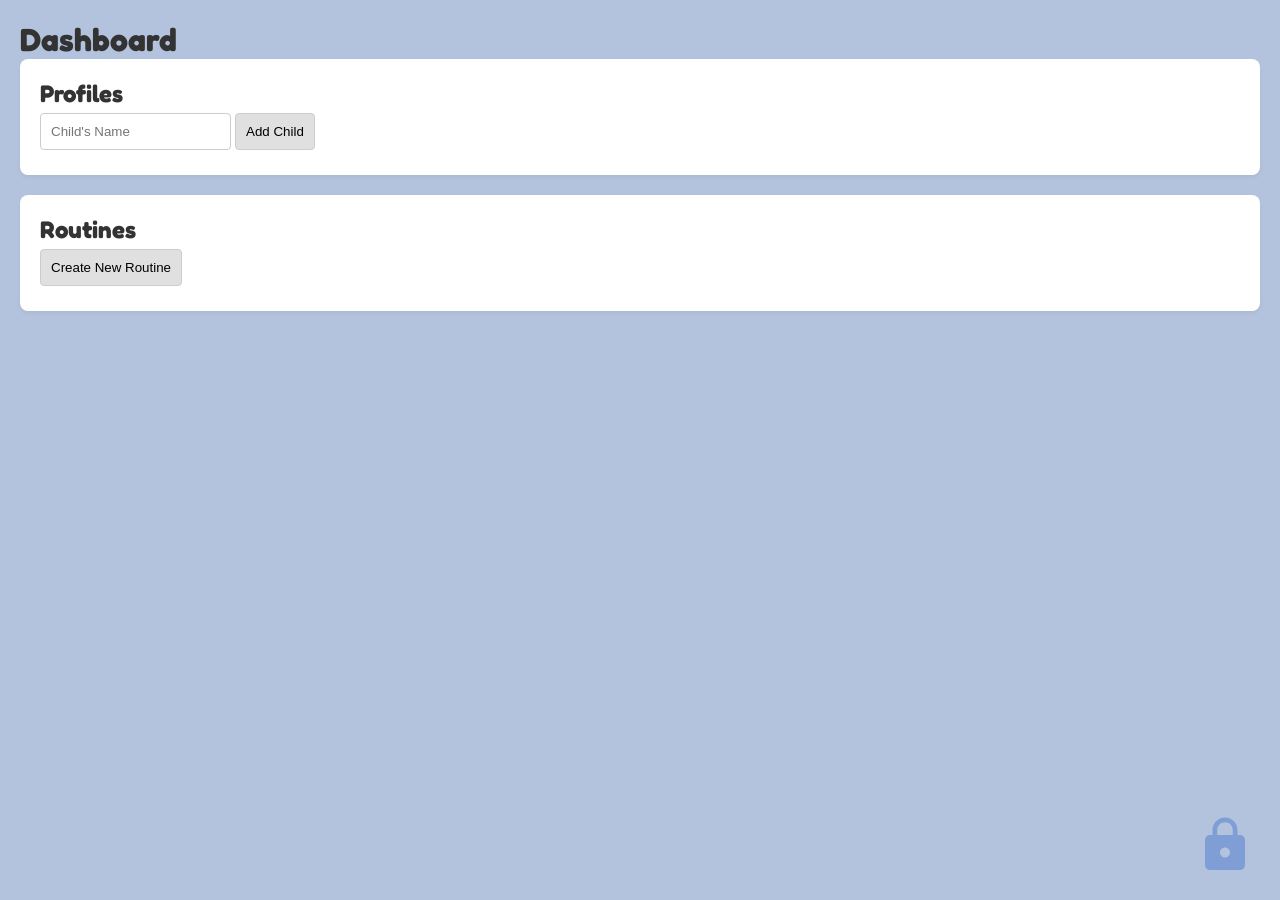
==== index.html @ 942d09c5 "Update button classes in recovery modal" ====
<!DOCTYPE html>
<html lang="en">
<head>
  <meta charset="UTF-8">
  <meta name="viewport" content="width=device-width, initial-scale=1.0, maximum-scale=1.0, user-scalable=no">
  <title>Kids Routine App</title>
  <meta name="theme-color" id="pwa-theme-color" content="#b4c3dd">
  <link rel="stylesheet" href="styles.css">
  <link rel="manifest" href="manifest.json">
</head>
<body>
  <button id="global-nav-toggle" class="nav-toggle"></button>

  <div id="view-kids-hub" class="view active kids-theme">
    <h1>My Routines</h1>
    <div id="kids-routine-grid" class="grid-container"></div>
  </div>

  <div id="view-active-routine" class="view kids-theme">
    <div id="routine-container" class="split-screen-container"></div>
  </div>

  <div id="view-parent-dash" class="view parent-theme hidden">
    <h1>Dashboard</h1>
    <div class="panel">
      <h2>Profiles</h2>
      <div id="profile-list"></div>
      <input type="text" id="new-profile-name" placeholder="Child's Name">
      <button id="btn-add-profile">Add Child</button>
    </div>
    <div class="panel">
      <h2>Routines</h2>
      <div id="parent-routine-list"></div>
      <button id="btn-new-routine">Create New Routine</button>
    </div>
  </div>

  <div id="view-routine-builder" class="view parent-theme hidden">
    <h1>Routine Builder</h1>
    <input type="text" id="builder-routine-name" placeholder="Routine Name">
    <div id="builder-task-list"></div>
    <button id="btn-add-task">Add Task</button>
    <button id="btn-save-routine" class="primary">Save Routine</button>
  </div>

  <div id="modal-recovery" class="modal hidden">
    <div class="modal-content kids-theme">
      <h2>Resume Routine?</h2>
      <p>You were in the middle of a routine.</p>
      <button id="btn-resume-session" class="yes-btn">Resume</button>
      <button id="btn-scrap-session" class="no-btn">Scrap Session</button>
    </div>
  </div>

  <div id="modal-gate" class="modal hidden">
    <div class="modal-content parent-theme">
      <button class="close-modal">X</button>
      <h2>Parent Unlock</h2>
      <p>Tap the prime number to enter.</p>
      <div id="gate-grid" class="grid-3x3"></div>
    </div>
  </div>

  <div id="modal-participant" class="modal hidden">
    <div class="modal-content kids-theme">
      <button class="close-modal">X</button>
      <h2>Who is doing this?</h2>
      <div id="participant-list"></div>
      <button id="btn-start-routine" class="kid-btn">Start</button>
    </div>
  </div>

  <div id="modal-confirm" class="modal hidden">
    <div class="modal-content">
      <h2 id="confirm-title">Are you sure?</h2>
      <button id="btn-confirm-yes" class="yes-btn">Yes</button>
      <button id="btn-confirm-no" class="no-btn">No</button>
    </div>
  </div>

    <div id="modal-image-picker" class="modal hidden">
    <div class="modal-content parent-theme">
      <button class="close-modal">X</button>
      <h2>Select Task Image</h2>
      <div id="image-picker-grid" class="grid-container"></div>
    </div>
    </div>

  <script src="app.js"></script>
</body>
</html>
---- styles.css ----
@import url('https://fonts.googleapis.com/css2?family=Cherry+Bomb+One&family=Fredoka:wght@500;700&display=swap');

:root {
  --bg-parent: #b4c3dd;
  --text-parent: #333;
  --bg-kids: #b4c3dd;
  --text-kids: #142d58;
  --card-kids: #7e9ed5;
  --kid-btn: #2196f3;
  --kid-btn-hover: #126db8;
  --kid-btn-radius: 35px;
  --font-kids: 'Cherry Bomb One';
  --font-parent: 'Fredoka';
}

* { box-sizing: border-box; margin: 0; padding: 0; user-select: none; }
body, html { width: 100%; height: 100%; overflow: hidden; }

.view { width: 100%; height: 100%; position: absolute; top: 0; left: 0; overflow-y: auto; padding: 20px; transition: opacity 0.3s; }
.hidden { display: none !important; opacity: 0; pointer-events: none; }
.active { display: block; opacity: 1; }

/* Global Navigation Anchor Container */
.nav-toggle { 
  position: fixed; 
  z-index: 1000; 
  cursor: pointer; 
  border: none; 
  background: none;
}

/* Kids Hub Mode: Solid Gear Shape in Bottom Right with #7e9ed5 Fill & No Borders */
.nav-toggle.kids-mode {
  top: auto;
  left: auto;
  bottom: 25px;
  right: 25px;
  width: 60px;
  height: 60px;
  background-image: url('data:image/svg+xml;utf8,<svg xmlns="http://www.w3.org/2000/svg" viewBox="0 0 24 24" fill="%237e9ed5"><path d="M19.43 12.98c.04-.32.07-.64.07-.98s-.03-.66-.07-.98l2.11-1.65c.19-.15.24-.42.12-.64l-2-3.46c-.12-.22-.39-.3-.61-.22l-2.49 1c-.52-.4-1.08-.73-1.69-.98l-.38-2.65C14.46 2.18 14.25 2 14 2h-4c-.25 0-.46.18-.49.42l-.38 2.65c-.61.25-1.17.59-1.69.98l-2.49-1c-.23-.09-.49 0-.61.22l-2 3.46c-.13.22-.07.49.12.64l2.11 1.65c-.04.32-.07.65-.07.98s.03.66.07.98l-2.11 1.65c-.19.15-.24.42-.12.64l2 3.46c.12.22.39.3.61.22l2.49-1c.52.4 1.08.73 1.69.98l.38 2.65c.03.24.24.42.49.42h4c.25 0 .46-.18.49-.42l.38-2.65c.61-.25 1.17-.59 1.69-.98l2.49 1c.23.09.49 0 .61-.22l2-3.46c.12-.22.07-.49-.12-.64l-2.11-1.65zM12 15.5c-1.93 0-3.5-1.57-3.5-3.5s1.57-3.5 3.5-3.5 3.5 1.57 3.5 3.5-1.57 3.5-3.5 3.5z"/></svg>');
  background-size: contain;
  background-position: center;
  background-repeat: no-repeat;
  box-shadow: none;
}
.nav-toggle.kids-mode::after { content: ""; }

/* Parent Dashboard Mode: Classic Top Right Circle Button Layout */
.nav-toggle.parent-mode {
  left: auto;
  bottom: 25px;
  right: 25px;
  width: 60px;
  height: 60px;
  background-image: url('data:image/svg+xml;utf8,<svg xmlns="http://www.w3.org/2000/svg" viewBox="0 0 24 24" fill="%237e9ed5"><path d="M18 8h-1V6c0-2.76-2.24-5-5-5S7 3.24 7 6v2H6c-1.1 0-2 .9-2 2v10c0 1.1.9 2 2 2h12c1.1 0 2-.9 2-2V10c0-1.1-.9-2-2-2zm-6 9c-1.1 0-2-.9-2-2s.9-2 2-2 2 .9 2 2-.9 2-2 2zm3.1-9H8.9V6c0-1.71 1.39-3.1 3.1-3.1 1.71 0 3.1 1.39 3.1 3.1v2z"/></svg>');  background-size: contain;
  background-position: center;
  background-repeat: no-repeat;
  box-shadow: none;
}
.nav-toggle.parent-mode::after { content: ""; }

/* Parent Theme */
.parent-theme { background: var(--bg-parent); color: var(--text-parent); font-family: var(--font-parent); }
.panel { background: #fff; padding: 20px; border-radius: 8px; margin-bottom: 20px; box-shadow: 0 2px 4px rgba(0,0,0,0.05); }
.parent-theme input, .parent-theme button { padding: 10px; margin: 5px 0; border: 1px solid #ccc; border-radius: 4px; }
.parent-theme button { background: #e0e0e0; cursor: pointer; }
.parent-theme button.primary { background: #2196f3; color: white; border: none; }

/* Kids Theme Styling Framework */
.kids-theme { background: var(--bg-kids); color: var(--text-kids); font-family: var(--font-kids); text-align: center; }

#view-kids-hub h1 {
  font-family: var(--font-kids);
  font-size: 46px;
  color: var(--text-kids);
  margin-top: 40px;
  margin-bottom: 25px;
  font-weight: 700;
}

.grid-container { display: grid; grid-template-columns: repeat(auto-fit, minmax(240px, 1fr)); gap: 24px; padding: 20px; }

/* Routine Cards Structural Layout */
.routine-card {
  background: var(--card-kids);
  color: var(--text-kids);
  font-family: var(--font-kids);
  font-weight: 700;
  border-radius: 28px;
  padding: 8px 8px;
  font-size: 28px;
  cursor: pointer;
  box-shadow: 0 10px 24px rgba(20, 45, 88, 0.14);
  transition: transform 0.15s, box-shadow 0.15s;
  border: none;
  display: flex;
  align-items: center;
  justify-content: center;
  min-height: 70px;
}
.routine-card:active {
  transform: scale(0.96);
  box-shadow: 0 4px 10px rgba(20, 45, 88, 0.1);
}

.kid-btn { background: var(--kid-btn); color: white; border: none; padding: 15px 30px; font-size: 20px; font-family: var(--font-kids); border-radius: var(--kid-btn-radius); cursor: pointer; margin: 10px; box-shadow: 0 6px 0 #0a4b80; transition: all 0.1s; }
.kid-btn:active { transform: translateY(6px); box-shadow: none; }
.kid-btn.tilted { transform: rotate(-3deg); }
.kid-btn.tilted:active { transform: rotate(-3deg) translateY(6px); box-shadow: none; }

.yes-btn { background: #4caf50; color: white; border: none; padding: 15px 30px; font-size: 20px; font-family: var(--font-kids); border-radius: var(--kid-btn-radius); cursor: pointer; margin: 10px; box-shadow: 0 6px 0 #236926; transition: all 0.1s; }
.yes-btn:active { transform: translateY(6px); box-shadow: none; }
.no-btn { background: #ff5722; color: white; border: none; padding: 15px 30px; font-size: 20px; font-family: var(--font-kids); border-radius: var(--kid-btn-radius); cursor: pointer; margin: 10px; box-shadow: 0 6px 0 #a32903; transition: all 0.1s; transform: rotate(-3deg); }
.no-btn:active { transform: rotate(-3deg) translateY(6px); box-shadow: none; }


#participant-list .kid-btn { opacity: 0.5; }
#btn-start-routine { background: #4caf50; box-shadow: 0 6px 0 #388e3c; }
.btn-finish { background: #4caf50; box-shadow: 0 6px 0 #236926; }
.btn-finish:active { transform: translateY(6px); box-shadow: none; }
.btn-pause { background: var(--kid-btn); box-shadow: 0 6px 0 #142d58; }
.btn-pause:active { transform: translateY(6px); box-shadow: none; }
.btn-skip { background: #ff9800; box-shadow: 0 6px 0 #e65100; }
.btn-skip:active { transform: rotate(-3deg) translateY(6px); box-shadow: none; }
.btn-exit { background: #ff5722; box-shadow: 0 6px 0 #a32903; }
.btn-exit:active { transform: translateY(6px); box-shadow: none; }
.kid-btn:disabled { background: #b0b0b0 !important; color: #666666 !important; cursor: not-allowed; box-shadow: 0 6px 0 #303030 !important; transform: none !important; opacity: 0.6; }

/* Modals */
.modal { position: fixed; left: 5%; width: 90%; height: 100%; background: transparent; z-index: 2000; display: flex; justify-content: center; align-items: center; }
.modal-content { background: #fff; padding: 40px; border-radius: 20px; position: relative; min-width: 300px; text-align: center; }
.modal-content .close-modal { position: absolute; top: -20px; right: -20px; background: #ff5722; color: white; border: none; font-family: var(--font-kids); cursor: pointer; border-radius: 70% 30% 42% 58% / 45% 55% 55% 45%; width: 50px; height: 50px; font-size: 22px; display: flex; align-items: center; justify-content: center; }
.grid-3x3 { display: grid; grid-template-columns: repeat(3, 1fr); gap: 10px; margin-top: 20px; }
.grid-3x3 button { padding: 20px; font-family: var(--font-parent); font-size: 24px; border-radius: 10px; background: #eee; border: none; cursor: pointer; }

/* Image Picker Styles */
.image-option { width: 100px; height: 100px; object-fit: cover; border-radius: 10px; cursor: pointer; border: 4px solid transparent; transition: transform 0.1s; }
.image-option:hover, .image-option:active { border-color: #2196f3; transform: scale(1.05); }
#modal-image-picker .modal-content { max-width: 500px; width: 90%; max-height: 85vh; display: flex; flex-direction: column; }
#image-picker-grid { display: grid; grid-template-columns: repeat(auto-fill, minmax(90px, 1fr)); gap: 12px; overflow-y: auto; max-height: 60vh; padding: 10px; margin-top: 15px; border: 1px solid #ddd; border-radius: 10px; background: #fff; }
.image-option { width: 100%; aspect-ratio: 1 / 1; object-fit: cover; border-radius: 12px; cursor: pointer; border: 3px solid transparent; transition: transform 0.1s, border-color 0.1s; }
.image-option:hover, .image-option:active { transform: scale(1.05); border-color: var(--kid-btn, #ff9800); }
.task-img-label { font-size: 12px; color: #666; display: block; margin-top: 5px; word-break: break-all; }
.btn-choose-img { background: #ff9800; color: white; border: none; padding: 5px 10px; border-radius: 5px; cursor: pointer; }

/* Split Screen Execution */
.kid-name-display {
  font-family: var(--font-kids);
  font-size: 2.6vh;
  color: var(--text-kids);
  text-align: center;
  margin-top: auto;      /* Flexbox magic: pushes name & buttons perfectly to the bottom */
  margin-bottom: 0.8vh;  /* Gives a soft, deliberate gap right above the buttons */
  width: 100%;
}

.view:has(.split-screen-container) { padding: 0; overflow: hidden; }

.split-screen-container { 
  display: flex; 
  width: 100%; 
  height: 100vh;
  height: 100dvh;
  overflow: hidden; 
}

.partition { 
  flex: 1; 
  display: flex; 
  flex-direction: column; 
  align-items: center; 
  justify-content: space-between; 
  padding: 2vh 4vw; 
  position: relative; 
  overflow: hidden; 
  background-color: #0d3b66;
}

/* Elastic Top Block Container */
.partition-top {
  width: 100%;
  display: flex;
  flex-direction: column;
  align-items: center;
  z-index: 2;
}

.partition .header-bar { 
  font-size: 3.5vh; 
  font-family: var(--font-kids); 
  background: #ffffff; 
  color: #142d58; 
  padding: 1.2vh 30px; 
  border-radius: 50px; 
  width: 100%; 
  max-width: 700px;
  text-align: center; 
  box-shadow: 0 6px 15px rgba(0,0,0,0.15); 
}

.timer-bar { 
  height: 1.6vh; 
  background: rgba(255, 255, 255, 0.2);
  border-radius: 20px; 
  overflow: hidden; 
  width: 100%; 
  max-width: 700px; 
  margin-top: 3vh; 
  z-index: 2; 
}

.timer-fill { 
  height: 100%; 
  background: #4caf50;
  width: 100%; 
  transition: width 1s linear; 
}

/* Shared Combined Body Layout Container */
.partition-body-combined {
  flex: 1;
  min-height: 0;
  width: 100%;
  position: relative;
  display: flex;
  flex-direction: column;
}

/* Image container overlays the entire available workspace */
.partition-middle {
  position: absolute;
  top: 0;
  left: 0;
  width: 100%;
  height: 100%;
  display: flex;
  justify-content: center;
  align-items: center;
  padding: 1vh 0;
  z-index: 1;
}

.task-display-image {
  max-width: 100%;
  max-height: 100%;
  object-fit: contain;
}

/* Base button frame layout overlaying the bottom zone */
.partition-controls { 
  position: absolute;
  bottom: 0;
  left: 0;
  width: 100%;
  height: auto;
  display: flex; 
  align-items: center; 
  z-index: 2; 
  pointer-events: none; /* Let clicks transparently pass through to image background */
}

.partition-controls .kid-btn { 
  pointer-events: auto; /* Re-enable clicks explicitly for the button components */
}

.kid-name-display { 
  font-family: var(--font-kids); 
  font-size: 2.4vh; 
  color: rgba(255, 255, 255, 0.7); 
  text-align: center; 
  width: 100%; 
  padding-bottom: 1vh; 
  z-index: 2;
}

/* Overtime Animation */
@keyframes overtime-loop {
  0%, 10%, 20%, 30%, 40%, 50%, 60%, 70%, 80%, 90% { transform: scale(1) translateY(0) rotate(0deg); }
  5%, 15%, 25%, 35%, 45%, 55%, 65%, 75%, 85% { transform: scale(1.1) translateY(0) rotate(0deg); }
  95% { transform: scale(1.2) translateY(-60px) rotate(180deg); }
  100% { transform: scale(1) translateY(0) rotate(360deg); }
}
.btn-finish.overtime { animation: overtime-loop 10s infinite linear; }

/* ==========================================================================
   Responsive Orientations & Multi-Device Sizing Tweaks
   ========================================================================== */
@media (orientation: landscape) { 
  .split-screen-container { 
    flex-direction: row;
  } 
  
  .nav-toggle.kids-mode { 
    top: 25px;
    bottom: auto;
  } 

  /* Lower the task name bar slightly */
  .partition-top {
    margin-top: 3vh;
  }

  /* Noticeably larger, punchier task name text size */
  .partition .header-bar { 
    font-size: 5.5vh;
    padding: 1.2vh 40px;
    max-width: 80%;
  }

  .timer-bar {
    max-width: 80%;
  }

  /* Keep the image scaled perfectly so it never overlaps the larger headers or chunkier buttons */
  .partition-middle {
    height: 72%;
    top: 3%;
    padding-bottom: 12vh;
  }

  /* Fallback centering alignment structure for multiplayer landscape splits */
  .partition-controls {
    justify-content: center;
    gap: 1.5vh 3vw;
    padding-bottom: 2.5vh;
  }

  /* Single-player landscape execution: corners split, pairs pulled right to the outer margins */
  .partition:only-child .partition-controls {
    display: flex;
    justify-content: flex-start;
    position: absolute;
    bottom: 4vh; /* Moved away from the physical bottom edge */
    left: 0;
    width: 100%;
    height: auto;
    padding-left: 0.5vw; /* Positioned closer to the left edge */
    padding-right: 0.5vw; /* Positioned closer to the right edge */
    padding-bottom: 0;
    gap: 0 2.5vw; /* Tight pair margins */
  }

  /* Explicitly make the task name text box look huge for single-child workflows */
  .partition:only-child .header-bar {
    font-size: 7.2vh;
  }

  /* Make image canvas container safely smaller to make space for dominant text and buttons */
  .partition:only-child .partition-middle {
    height: 75%;
    top: 5%;
    padding-bottom: 5vh;
  }
  
  /* Layout Ordering and Separation for Single Player Landscape */
  .partition:only-child .btn-finish { 
    order: 1;
  }
  .partition:only-child .btn-pause { 
    order: 2;
    margin-right: auto;
  }
  .partition:only-child .kid-name-display {
    order: 3;
    font-size: 4.8vh; /* Noticeably scaled-up child name layout */
    color: #ffffff;
    text-align: center;
    margin-right: auto;
    width: 100%;
    align-self: center;
    padding-bottom: 0;
    z-index: 2;
  }
  .partition:only-child .btn-skip { 
    order: 4;
    margin-left: auto;
  }
  .partition:only-child .btn-exit { 
    order: 5;
  }

  /* Chunkier, highly touch-accessible buttons with maximized text scale */
  .partition:only-child .partition-controls .kid-btn {
    padding: 2.2vh 3.8vw; /* Significantly larger chunkier tap surface */
    font-size: 3.2vh; /* Extra large visible button font label */
    min-width: 16vw;       
    margin: 0; /* Clear margins to let code-driven alignments handle edges */
  }
}
@media (orientation: portrait) { 
  .split-screen-container { 
    flex-direction: column;
  } 
  
  .nav-toggle.kids-mode { 
    top: auto; 
    bottom: 25px;
  } 
  
  .partition { 
    padding: 1.5vh 4vw; 
  } 

  /* Move task name bar slightly lower and increase size */
  .partition-top {
    margin-top: 4vh;
    width: 100%;
  }

  .partition .header-bar { 
    font-size: 3.6vh; /* Slightly larger text size */
    padding: 1vh 25px; 
    max-width: 90%;
  } 

  /* Increase gap between task name bar and timer */
  .timer-bar { 
    height: 1.4vh; 
    margin-top: 2.5vh; 
    max-width: 90%; 
  } 
  
  /* Lift image up: turn container relative so it flawlessly vertical-centers 
     itself inside the clear window between top headers and bottom buttons */
  .partition-middle {
    position: relative;
    flex: 1;
    height: auto;
    width: 100%;
    top: auto;
    left: auto;
    padding: 2vh 0 0 0;
  }

  /* Redefine controls into a structural 2x2 grid framework for portrait mode */
  .partition-controls { 
    position: relative;
    display: grid;
    grid-template-columns: repeat(2, 1fr);
    gap: 2.5vh 4vw; /* Slightly increased vertical gap between the button rows */
    width: 100%;
    max-width: 90%;
    margin: 1vh auto 0.5vh auto; /* Moved up slightly to give name more breathing room */
    padding-bottom: 0.5vh;
    pointer-events: auto; 
  } 

  .partition-controls .kid-btn { 
    padding: 1.2vh 2vw;
    font-size: 1.8vh; 
    margin: 0;
    width: 100%;
    text-align: center;
  } 

  /* Layout Grid Ordering for Portrait Elements */
  .partition-controls .btn-finish { order: 1; }
  .partition-controls .btn-pause { order: 2; }
  .partition-controls .btn-skip { order: 3; }
  .partition-controls .btn-exit { order: 4; }

  /* Kid's name placement completely below the 2x2 layout grid */
  .partition-controls .kid-name-display { 
    order: 5;
    grid-column: span 2; 
    text-align: center;
    font-size: 2.6vh; /* Slightly larger text size */
    color: #ffffff;
    padding-top: 2vh;     /* Pushes it slightly lower away from buttons */
    padding-bottom: 1.5vh; 
    width: 100%;
  }
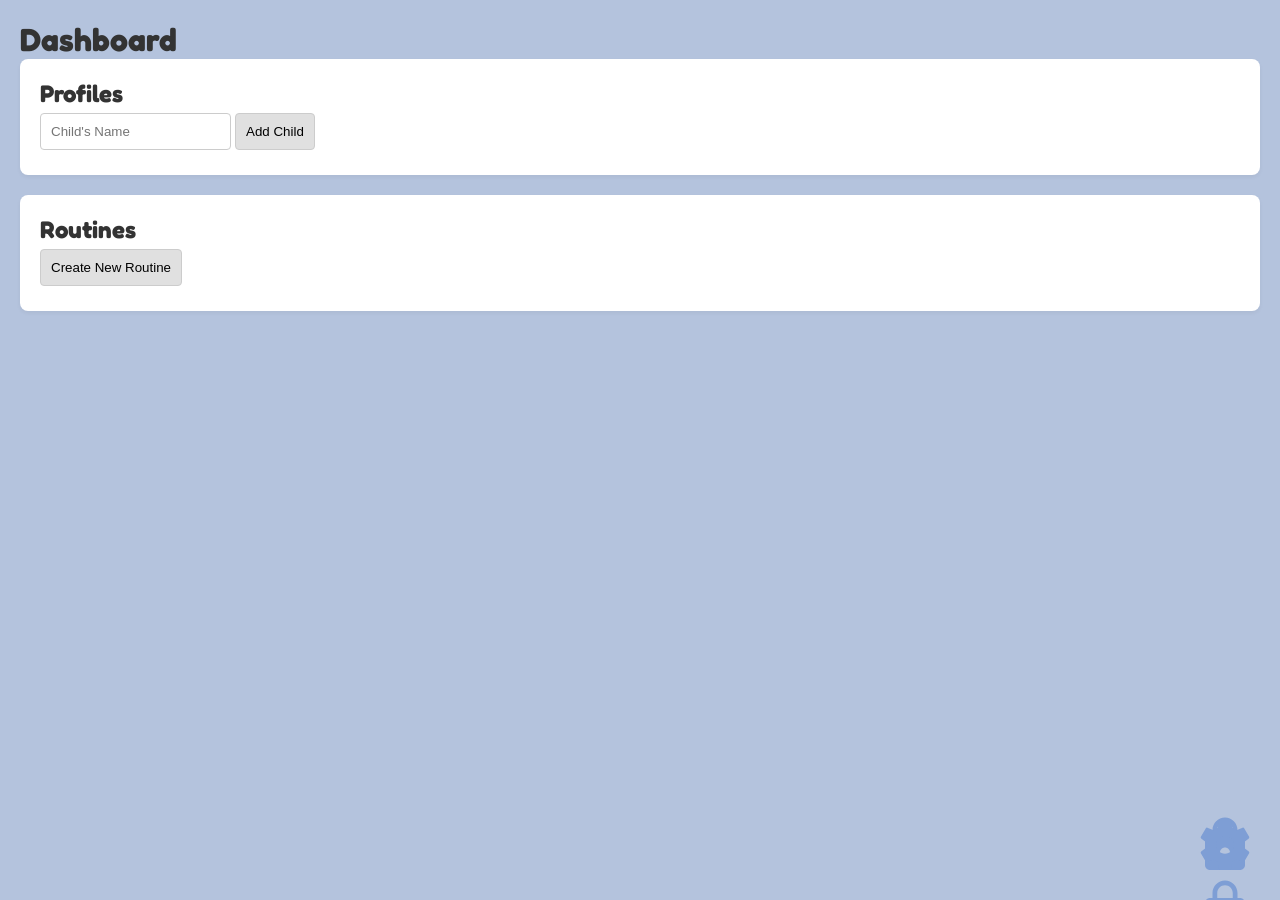
==== commit a8e33683: "Update global navigation button with SVG icons" ====
--- a/index.html
+++ b/index.html
@@ -9,7 +9,12 @@
   <link rel="manifest" href="manifest.json">
 </head>
 <body>
-  <button id="global-nav-toggle" class="nav-toggle"></button>
+  <button id="global-nav-toggle" class="nav-toggle">
+    <svg class="icon" viewBox="0 0 24 24" fill="#7e9ed5">
+     <path d="M19.43 12.98c.04-.32.07-.64.07-.98s-.03-.66-.07-.98l2.11-1.65c.19-.15.24-.42.12-.64l-2-3.46c-.12-.22-.39-.3-.61-.22l-2.49 1c-.52-.4-1.08-.73-1.69-.98l-.38-2.65C14.46 2.18 14.25 2 14 2h-4c-.25 0-.46.18-.49.42l-.38 2.65c-.61.25-1.17.59-1.69.98l-2.49-1c-.23-.09-.49 0-.61.22l-2 3.46c-.13.22-.07.49.12.64l2.11 1.65c-.04.32-.07.65-.07.98s.03.66.07.98l-2.11 1.65c-.19.15-.24.42-.12.64l2 3.46c.12.22.39.3.61.22l2.49-1c.52.4 1.08.73 1.69.98l.38 2.65c.03.24.24.42.49.42h4c.25 0 .46-.18.49-.42l.38-2.65c.61-.25 1.17-.59 1.69-.98l2.49 1c.23.09.49 0 .61-.22l2-3.46c.12-.22.07-.49-.12-.64l-2.11-1.65zM12 15.5c-1.93 0-3.5-1.57-3.5-3.5s1.57-3.5 3.5-3.5 3.5 1.57 3.5 3.5-1.57 3.5-3.5 3.5z"/></svg>
+    <svg class="icon" viewBox="0 0 24 24" fill="#7e9ed5">
+     <path d="M18 8h-1V6c0-2.76-2.24-5-5-5S7 3.24 7 6v2H6c-1.1 0-2 .9-2 2v10c0 1.1.9 2 2 2h12c1.1 0 2-.9 2-2V10c0-1.1-.9-2-2-2zm-6 9c-1.1 0-2-.9-2-2s.9-2 2-2 2 .9 2 2-.9 2-2 2zm3.1-9H8.9V6c0-1.71 1.39-3.1 3.1-3.1 1.71 0 3.1 1.39 3.1 3.1v2z"/></svg>
+  </button>
 
   <div id="view-kids-hub" class="view active kids-theme">
     <h1>My Routines</h1>
@@ -47,8 +52,8 @@
     <div class="modal-content kids-theme">
       <h2>Resume Routine?</h2>
       <p>You were in the middle of a routine.</p>
-      <button id="btn-resume-session" class="yes-btn">Resume</button>
-      <button id="btn-scrap-session" class="no-btn">Scrap Session</button>
+      <button id="btn-resume-session" class="no-btn">Resume</button>
+      <button id="btn-scrap-session" class="yes-btn">Scrap Session</button>
     </div>
   </div>
 
--- a/styles.css
+++ b/styles.css
@@ -20,7 +20,6 @@
 .hidden { display: none !important; opacity: 0; pointer-events: none; }
 .active { display: block; opacity: 1; }
 
-/* Global Navigation Anchor Container */
 .nav-toggle { 
   position: fixed; 
   z-index: 1000; 
@@ -29,7 +28,6 @@
   background: none;
 }
 
-/* Kids Hub Mode: Solid Gear Shape in Bottom Right with #7e9ed5 Fill & No Borders */
 .nav-toggle.kids-mode {
   top: auto;
   left: auto;
@@ -45,7 +43,6 @@
 }
 .nav-toggle.kids-mode::after { content: ""; }
 
-/* Parent Dashboard Mode: Classic Top Right Circle Button Layout */
 .nav-toggle.parent-mode {
   left: auto;
   bottom: 25px;
@@ -59,14 +56,12 @@
 }
 .nav-toggle.parent-mode::after { content: ""; }
 
-/* Parent Theme */
 .parent-theme { background: var(--bg-parent); color: var(--text-parent); font-family: var(--font-parent); }
 .panel { background: #fff; padding: 20px; border-radius: 8px; margin-bottom: 20px; box-shadow: 0 2px 4px rgba(0,0,0,0.05); }
 .parent-theme input, .parent-theme button { padding: 10px; margin: 5px 0; border: 1px solid #ccc; border-radius: 4px; }
 .parent-theme button { background: #e0e0e0; cursor: pointer; }
 .parent-theme button.primary { background: #2196f3; color: white; border: none; }
 
-/* Kids Theme Styling Framework */
 .kids-theme { background: var(--bg-kids); color: var(--text-kids); font-family: var(--font-kids); text-align: center; }
 
 #view-kids-hub h1 {
@@ -80,7 +75,6 @@
 
 .grid-container { display: grid; grid-template-columns: repeat(auto-fit, minmax(240px, 1fr)); gap: 24px; padding: 20px; }
 
-/* Routine Cards Structural Layout */
 .routine-card {
   background: var(--card-kids);
   color: var(--text-kids);
@@ -108,10 +102,10 @@
 .kid-btn.tilted { transform: rotate(-3deg); }
 .kid-btn.tilted:active { transform: rotate(-3deg) translateY(6px); box-shadow: none; }
 
-.yes-btn { background: #4caf50; color: white; border: none; padding: 15px 30px; font-size: 20px; font-family: var(--font-kids); border-radius: var(--kid-btn-radius); cursor: pointer; margin: 10px; box-shadow: 0 6px 0 #236926; transition: all 0.1s; }
-.yes-btn:active { transform: translateY(6px); box-shadow: none; }
-.no-btn { background: #ff5722; color: white; border: none; padding: 15px 30px; font-size: 20px; font-family: var(--font-kids); border-radius: var(--kid-btn-radius); cursor: pointer; margin: 10px; box-shadow: 0 6px 0 #a32903; transition: all 0.1s; transform: rotate(-3deg); }
-.no-btn:active { transform: rotate(-3deg) translateY(6px); box-shadow: none; }
+.no-btn { background: #4caf50; color: white; border: none; padding: 15px 30px; font-size: 15px; font-family: var(--font-kids); border-radius: var(--kid-btn-radius); cursor: pointer; margin: 8px; box-shadow: 0 6px 0 #236926; transition: all 0.1s; }
+.no-btn:active { transform: translateY(6px); box-shadow: none; }
+.yes-btn { background: #dd3938; color: white; border: none; padding: 15px 30px; font-size: 15px; font-family: var(--font-kids); border-radius: var(--kid-btn-radius); cursor: pointer; margin: 8px; box-shadow: 0 6px 0 #8a2424; transition: all 0.1s; transform: rotate(-3deg); }
+.yes-btn:active { transform: rotate(-3deg) translateY(6px); box-shadow: none; }
 
 
 #participant-list .kid-btn { opacity: 0.5; }
@@ -122,18 +116,16 @@
 .btn-pause:active { transform: translateY(6px); box-shadow: none; }
 .btn-skip { background: #ff9800; box-shadow: 0 6px 0 #e65100; }
 .btn-skip:active { transform: rotate(-3deg) translateY(6px); box-shadow: none; }
-.btn-exit { background: #ff5722; box-shadow: 0 6px 0 #a32903; }
+.btn-exit { background: #dd3938; box-shadow: 0 6px 0 #8a2424; }
 .btn-exit:active { transform: translateY(6px); box-shadow: none; }
 .kid-btn:disabled { background: #b0b0b0 !important; color: #666666 !important; cursor: not-allowed; box-shadow: 0 6px 0 #303030 !important; transform: none !important; opacity: 0.6; }
 
-/* Modals */
 .modal { position: fixed; left: 5%; width: 90%; height: 100%; background: transparent; z-index: 2000; display: flex; justify-content: center; align-items: center; }
-.modal-content { background: #fff; padding: 40px; border-radius: 20px; position: relative; min-width: 300px; text-align: center; }
-.modal-content .close-modal { position: absolute; top: -20px; right: -20px; background: #ff5722; color: white; border: none; font-family: var(--font-kids); cursor: pointer; border-radius: 70% 30% 42% 58% / 45% 55% 55% 45%; width: 50px; height: 50px; font-size: 22px; display: flex; align-items: center; justify-content: center; }
+.modal-content { background: #fff; padding: 20px 15px; border-radius: 20px; position: relative; min-width: 300px; text-align: center; }
+.modal-content .close-modal { position: absolute; top: -15px; right: -15px; background: #dd3938; color: white; border: none; font-family: var(--font-kids); cursor: pointer; border-radius: 70% 30% 42% 58% / 45% 55% 55% 45%; width: 50px; height: 50px; font-size: 22px; display: flex; align-items: center; justify-content: center; }
 .grid-3x3 { display: grid; grid-template-columns: repeat(3, 1fr); gap: 10px; margin-top: 20px; }
 .grid-3x3 button { padding: 20px; font-family: var(--font-parent); font-size: 24px; border-radius: 10px; background: #eee; border: none; cursor: pointer; }
 
-/* Image Picker Styles */
 .image-option { width: 100px; height: 100px; object-fit: cover; border-radius: 10px; cursor: pointer; border: 4px solid transparent; transition: transform 0.1s; }
 .image-option:hover, .image-option:active { border-color: #2196f3; transform: scale(1.05); }
 #modal-image-picker .modal-content { max-width: 500px; width: 90%; max-height: 85vh; display: flex; flex-direction: column; }
@@ -143,14 +135,13 @@
 .task-img-label { font-size: 12px; color: #666; display: block; margin-top: 5px; word-break: break-all; }
 .btn-choose-img { background: #ff9800; color: white; border: none; padding: 5px 10px; border-radius: 5px; cursor: pointer; }
 
-/* Split Screen Execution */
 .kid-name-display {
   font-family: var(--font-kids);
   font-size: 2.6vh;
   color: var(--text-kids);
   text-align: center;
-  margin-top: auto;      /* Flexbox magic: pushes name & buttons perfectly to the bottom */
-  margin-bottom: 0.8vh;  /* Gives a soft, deliberate gap right above the buttons */
+  margin-top: auto;
+  margin-bottom: 0.8vh;
   width: 100%;
 }
 
@@ -176,7 +167,6 @@
   background-color: #0d3b66;
 }
 
-/* Elastic Top Block Container */
 .partition-top {
   width: 100%;
   display: flex;
@@ -216,7 +206,6 @@
   transition: width 1s linear; 
 }
 
-/* Shared Combined Body Layout Container */
 .partition-body-combined {
   flex: 1;
   min-height: 0;
@@ -226,7 +215,6 @@
   flex-direction: column;
 }
 
-/* Image container overlays the entire available workspace */
 .partition-middle {
   position: absolute;
   top: 0;
@@ -246,7 +234,6 @@
   object-fit: contain;
 }
 
-/* Base button frame layout overlaying the bottom zone */
 .partition-controls { 
   position: absolute;
   bottom: 0;
@@ -256,11 +243,11 @@
   display: flex; 
   align-items: center; 
   z-index: 2; 
-  pointer-events: none; /* Let clicks transparently pass through to image background */
+  pointer-events: none;
 }
 
 .partition-controls .kid-btn { 
-  pointer-events: auto; /* Re-enable clicks explicitly for the button components */
+  pointer-events: auto;
 }
 
 .kid-name-display { 
@@ -273,7 +260,6 @@
   z-index: 2;
 }
 
-/* Overtime Animation */
 @keyframes overtime-loop {
   0%, 10%, 20%, 30%, 40%, 50%, 60%, 70%, 80%, 90% { transform: scale(1) translateY(0) rotate(0deg); }
   5%, 15%, 25%, 35%, 45%, 55%, 65%, 75%, 85% { transform: scale(1.1) translateY(0) rotate(0deg); }
@@ -282,9 +268,6 @@
 }
 .btn-finish.overtime { animation: overtime-loop 10s infinite linear; }
 
-/* ==========================================================================
-   Responsive Orientations & Multi-Device Sizing Tweaks
-   ========================================================================== */
 @media (orientation: landscape) { 
   .split-screen-container { 
     flex-direction: row;
@@ -295,12 +278,10 @@
     bottom: auto;
   } 
 
-  /* Lower the task name bar slightly */
   .partition-top {
     margin-top: 3vh;
   }
 
-  /* Noticeably larger, punchier task name text size */
   .partition .header-bar { 
     font-size: 5.5vh;
     padding: 1.2vh 40px;
@@ -311,48 +292,43 @@
     max-width: 80%;
   }
 
-  /* Keep the image scaled perfectly so it never overlaps the larger headers or chunkier buttons */
   .partition-middle {
     height: 72%;
     top: 3%;
     padding-bottom: 12vh;
   }
 
-  /* Fallback centering alignment structure for multiplayer landscape splits */
   .partition-controls {
     justify-content: center;
     gap: 1.5vh 3vw;
     padding-bottom: 2.5vh;
   }
 
-  /* Single-player landscape execution: corners split, pairs pulled right to the outer margins */
+  /* Single Child Landscape */
   .partition:only-child .partition-controls {
     display: flex;
     justify-content: flex-start;
     position: absolute;
-    bottom: 4vh; /* Moved away from the physical bottom edge */
+    bottom: 4vh;
     left: 0;
     width: 100%;
     height: auto;
-    padding-left: 0.5vw; /* Positioned closer to the left edge */
-    padding-right: 0.5vw; /* Positioned closer to the right edge */
+    padding-left: 0vw;
+    padding-right: 0vw;
     padding-bottom: 0;
-    gap: 0 2.5vw; /* Tight pair margins */
-  }
-
-  /* Explicitly make the task name text box look huge for single-child workflows */
+    gap: 0 2.5vw;
+  }
+
   .partition:only-child .header-bar {
     font-size: 7.2vh;
   }
 
-  /* Make image canvas container safely smaller to make space for dominant text and buttons */
   .partition:only-child .partition-middle {
     height: 75%;
     top: 5%;
     padding-bottom: 5vh;
   }
   
-  /* Layout Ordering and Separation for Single Player Landscape */
   .partition:only-child .btn-finish { 
     order: 1;
   }
@@ -362,7 +338,7 @@
   }
   .partition:only-child .kid-name-display {
     order: 3;
-    font-size: 4.8vh; /* Noticeably scaled-up child name layout */
+    font-size: 4.8vh;
     color: #ffffff;
     text-align: center;
     margin-right: auto;
@@ -379,94 +355,228 @@
     order: 5;
   }
 
-  /* Chunkier, highly touch-accessible buttons with maximized text scale */
   .partition:only-child .partition-controls .kid-btn {
-    padding: 2.2vh 3.8vw; /* Significantly larger chunkier tap surface */
-    font-size: 3.2vh; /* Extra large visible button font label */
+    padding: 2.2vh 3.8vw;
+    font-size: 3.2vh;
     min-width: 16vw;       
-    margin: 0; /* Clear margins to let code-driven alignments handle edges */
-  }
-}
-@media (orientation: portrait) { 
-  .split-screen-container { 
-    flex-direction: column;
-  } 
-  
-  .nav-toggle.kids-mode { 
-    top: auto; 
-    bottom: 25px;
-  } 
-  
-  .partition { 
-    padding: 1.5vh 4vw; 
-  } 
-
-  /* Move task name bar slightly lower and increase size */
-  .partition-top {
-    margin-top: 4vh;
-    width: 100%;
-  }
-
-  .partition .header-bar { 
-    font-size: 3.6vh; /* Slightly larger text size */
-    padding: 1vh 25px; 
-    max-width: 90%;
-  } 
-
-  /* Increase gap between task name bar and timer */
-  .timer-bar { 
-    height: 1.4vh; 
-    margin-top: 2.5vh; 
-    max-width: 90%; 
-  } 
-  
-  /* Lift image up: turn container relative so it flawlessly vertical-centers 
-     itself inside the clear window between top headers and bottom buttons */
-  .partition-middle {
+    margin: 0;
+  }
+
+  /* Two-Kids Mode Landscape */
+  .partition:not(:only-child) {
+    padding: 1.5vh 2vw;
+    border-right: 2px solid rgba(0, 0, 0, 0.1); 
+  }
+
+  .partition:not(:only-child):last-child {
+    border-right: none;
+  }
+
+  .partition:not(:only-child) .partition-top {
+    margin-top: 2vh;
+  }
+
+  .partition:not(:only-child) .header-bar {
+    font-size: 3.5vh;
+    padding: 1vh 15px;
+    max-width: 95%;
+  }
+
+  .partition:not(:only-child) .partition-middle {
     position: relative;
+    height: auto;
+    max-height: 75%;
     flex: 1;
-    height: auto;
-    width: 100%;
     top: auto;
-    left: auto;
     padding: 2vh 0 0 0;
   }
 
-  /* Redefine controls into a structural 2x2 grid framework for portrait mode */
-  .partition-controls { 
+  .partition:not(:only-child) .partition-controls {
     position: relative;
     display: grid;
     grid-template-columns: repeat(2, 1fr);
-    gap: 2.5vh 4vw; /* Slightly increased vertical gap between the button rows */
-    width: 100%;
+    gap: 2vh 2vw;
+    width: 100%;
+    max-width: 95%;
+    margin: 1vh auto;
+    padding-bottom: 1vh;
+    justify-content: stretch;
+    bottom: auto;
+  }
+
+  .partition:not(:only-child) .partition-controls .kid-btn {
+    padding: 1.2vh 1vw;
+    font-size: 1.8vh;
+    margin: 0;
+    width: 100%;
+    min-width: 0; 
+    text-align: center;
+  }
+
+  .partition:not(:only-child) .btn-finish { order: 1; }
+  .partition:not(:only-child) .btn-pause { order: 2; margin-right: 0; }
+  .partition:not(:only-child) .btn-skip { order: 3; margin-left: 0; }
+  .partition:not(:only-child) .btn-exit { order: 4; }
+
+  .partition:not(:only-child) .kid-name-display {
+    order: 5;
+    grid-column: span 2;
+    text-align: center;
+    font-size: 2.6vh;
+    color: #ffffff;
+    padding-top: 1.5vh;
+    width: 100%;
+    margin: 0;
+  }
+}
+
+@media (orientation: portrait) {
+  .split-screen-container {
+    flex-direction: column;
+  }
+
+  /* =========================================
+     SINGLE-CHILD PORTRAIT MODE
+     ========================================= */
+  .partition:only-child {
+    padding: 3vh 5vw;
+  }
+
+  .partition:only-child .partition-top {
+    margin-top: 6vh;
+    width: 100%;
+  }
+
+  .partition:only-child .header-bar {
+    font-size: 5vh;
     max-width: 90%;
-    margin: 1vh auto 0.5vh auto; /* Moved up slightly to give name more breathing room */
+    padding: 1.5vh 30px;
+  }
+
+  .partition:only-child .timer-bar {
+    height: 2vh;
+    margin-top: 3vh;
+    max-width: 90%;
+  }
+
+  .partition:only-child .partition-middle {
+    position: relative;
+    flex: 1;
+    height: 75%;
+    width: 100%;
+    top: auto;
+    left: auto;
+    padding: 4vh 0;
+  }
+
+  .partition:only-child .partition-controls {
+    position: relative;
+    display: grid;
+    grid-template-columns: repeat(2, 1fr);
+    gap: 3vh 4vw;
+    width: 100%;
+    max-width: 90%;
+    margin: 2vh auto 4vh auto;
+    padding-bottom: 0;
+    bottom: auto;
+    left: auto;
+    justify-content: stretch;
+  }
+
+  .partition:only-child .partition-controls .kid-btn {
+    padding: 2vh 2vw;
+    font-size: 2.5vh;
+    width: 100%;
+    min-width: 0;
+    margin: 0;
+    text-align: center;
+  }
+
+  .partition:only-child .btn-finish { order: 1; }
+  .partition:only-child .btn-pause { order: 2; margin: 0; }
+  .partition:only-child .btn-skip { order: 3; margin: 0; }
+  .partition:only-child .btn-exit { order: 4; margin: 0; }
+
+  .partition:only-child .kid-name-display {
+    order: 5;
+    grid-column: span 2;
+    text-align: center;
+    font-size: 3.5vh;
+    color: #ffffff;
+    padding-top: 3vh;
+    padding-bottom: 0;
+    width: 100%;
+    margin: 0;
+  }
+
+  /* =========================================
+     TWO-KIDS PORTRAIT MODE
+     ========================================= */
+  .partition:not(:only-child) {
+    padding: 1.5vh 4vw;
+  }
+
+  .partition:not(:only-child) .partition-top {
+    margin-top: 0.2vh;
+    width: 100%;
+  }
+
+  .partition:not(:only-child) .header-bar {
+    font-size: 3.6vh;
+    padding: 1vh 25px;
+    max-width: 90%;
+  }
+
+  .partition:not(:only-child) .timer-bar {
+    height: 1vh;
+    margin-top: 1.5vh;
+    max-width: 90%;
+  }
+
+  .partition:not(:only-child) .partition-middle {
+    position: relative;
+    flex: 1;
+    min-height: 60%;
+    max-height: 60%;
+    width: auto;
+    top: auto;
+    left: auto;
+    padding: 1vh 0 0 0;
+  }
+
+  .partition:not(:only-child) .partition-controls {
+    position: relative;
+    display: grid;
+    grid-template-columns: repeat(2, 1fr);
+    gap: 2.5vh 4vw;
+    width: 100%;
+    max-width: 90%;
+    margin: 1vh auto 0.5vh auto;
     padding-bottom: 0.5vh;
-    pointer-events: auto; 
-  } 
-
-  .partition-controls .kid-btn { 
-    padding: 1.2vh 2vw;
-    font-size: 1.8vh; 
+    pointer-events: auto;
+  }
+
+  .partition:not(:only-child) .partition-controls .kid-btn {
+    padding: 1vh 2vw;
+    font-size: 1.2vh;
     margin: 0;
     width: 100%;
     text-align: center;
-  } 
-
-  /* Layout Grid Ordering for Portrait Elements */
-  .partition-controls .btn-finish { order: 1; }
-  .partition-controls .btn-pause { order: 2; }
-  .partition-controls .btn-skip { order: 3; }
-  .partition-controls .btn-exit { order: 4; }
-
-  /* Kid's name placement completely below the 2x2 layout grid */
-  .partition-controls .kid-name-display { 
+  }
+
+  .partition:not(:only-child) .btn-finish { order: 1; }
+  .partition:not(:only-child) .btn-pause { order: 2; }
+  .partition:not(:only-child) .btn-skip { order: 3; }
+  .partition:not(:only-child) .btn-exit { order: 4; }
+
+  .partition:not(:only-child) .kid-name-display {
     order: 5;
-    grid-column: span 2; 
-    text-align: center;
-    font-size: 2.6vh; /* Slightly larger text size */
+    grid-column: span 2;
+    text-align: center;
+    font-size: 2vh;
     color: #ffffff;
-    padding-top: 2vh;     /* Pushes it slightly lower away from buttons */
-    padding-bottom: 1.5vh; 
-    width: 100%;
-  } 
+    padding-top: 0.5vh;
+    padding-bottom: 0.5vh;
+    width: 100%;
+  }
+}
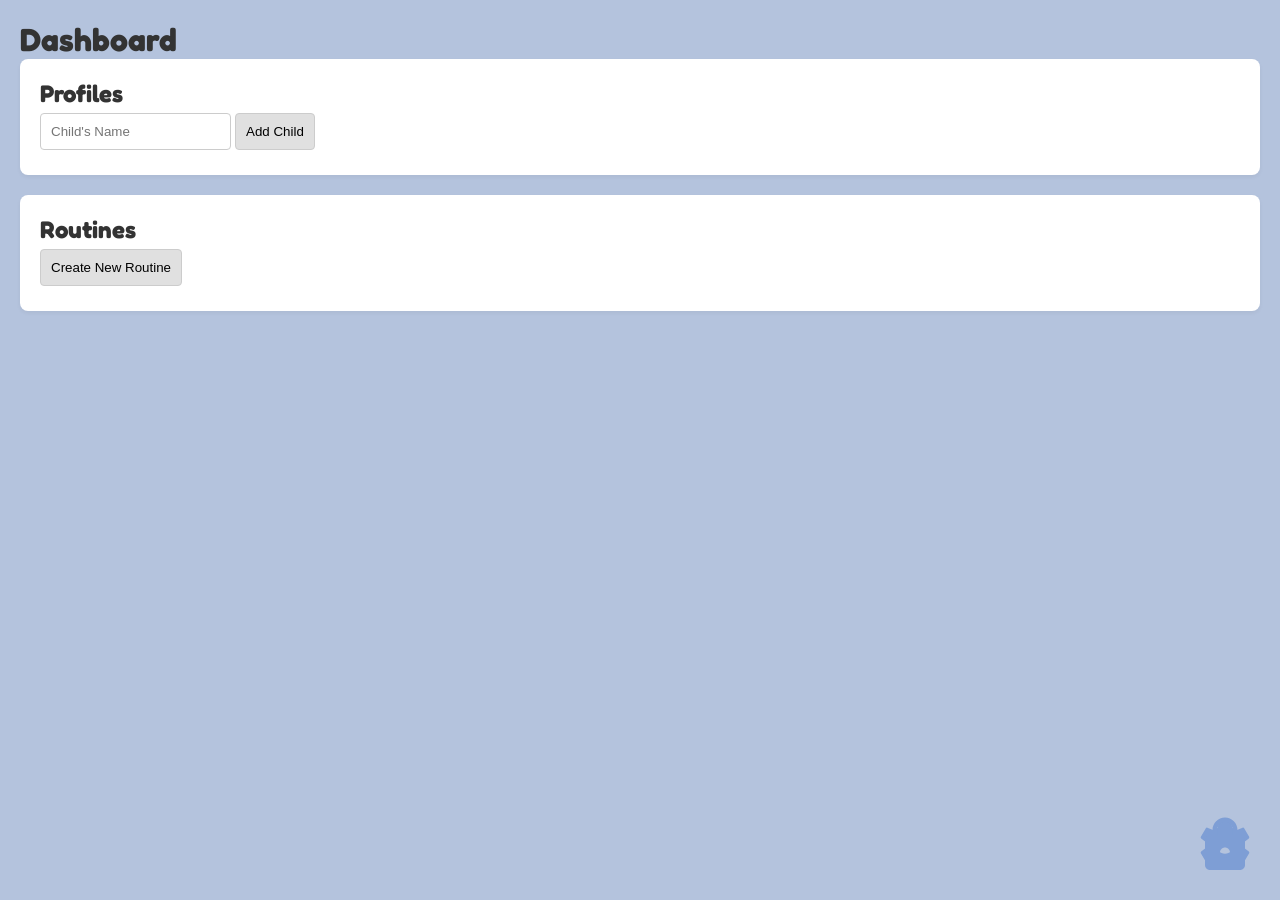
==== commit 6460cb36: "Replace button SVGs with a single SVG element" ====
--- a/index.html
+++ b/index.html
@@ -10,11 +10,11 @@
 </head>
 <body>
   <button id="global-nav-toggle" class="nav-toggle">
-    <svg class="icon" viewBox="0 0 24 24" fill="#7e9ed5">
-     <path d="M19.43 12.98c.04-.32.07-.64.07-.98s-.03-.66-.07-.98l2.11-1.65c.19-.15.24-.42.12-.64l-2-3.46c-.12-.22-.39-.3-.61-.22l-2.49 1c-.52-.4-1.08-.73-1.69-.98l-.38-2.65C14.46 2.18 14.25 2 14 2h-4c-.25 0-.46.18-.49.42l-.38 2.65c-.61.25-1.17.59-1.69.98l-2.49-1c-.23-.09-.49 0-.61.22l-2 3.46c-.13.22-.07.49.12.64l2.11 1.65c-.04.32-.07.65-.07.98s.03.66.07.98l-2.11 1.65c-.19.15-.24.42-.12.64l2 3.46c.12.22.39.3.61.22l2.49-1c.52.4 1.08.73 1.69.98l.38 2.65c.03.24.24.42.49.42h4c.25 0 .46-.18.49-.42l.38-2.65c.61-.25 1.17-.59 1.69-.98l2.49 1c.23.09.49 0 .61-.22l2-3.46c.12-.22.07-.49-.12-.64l-2.11-1.65zM12 15.5c-1.93 0-3.5-1.57-3.5-3.5s1.57-3.5 3.5-3.5 3.5 1.57 3.5 3.5-1.57 3.5-3.5 3.5z"/></svg>
-    <svg class="icon" viewBox="0 0 24 24" fill="#7e9ed5">
-     <path d="M18 8h-1V6c0-2.76-2.24-5-5-5S7 3.24 7 6v2H6c-1.1 0-2 .9-2 2v10c0 1.1.9 2 2 2h12c1.1 0 2-.9 2-2V10c0-1.1-.9-2-2-2zm-6 9c-1.1 0-2-.9-2-2s.9-2 2-2 2 .9 2 2-.9 2-2 2zm3.1-9H8.9V6c0-1.71 1.39-3.1 3.1-3.1 1.71 0 3.1 1.39 3.1 3.1v2z"/></svg>
-  </button>
+  <svg viewBox="0 0 24 24" fill="#7e9ed5" class="nav-icon">
+    <path class="path-kids" d="M19.43 12.98c.04-.32.07-.64.07-.98s-.03-.66-.07-.98l2.11-1.65c.19-.15.24-.42.12-.64l-2-3.46c-.12-.22-.39-.3-.61-.22l-2.49 1c-.52-.4-1.08-.73-1.69-.98l-.38-2.65C14.46 2.18 14.25 2 14 2h-4c-.25 0-.46.18-.49.42l-.38 2.65c-.61.25-1.17.59-1.69.98l-2.49-1c-.23-.09-.49 0-.61.22l-2 3.46c-.13.22-.07.49.12.64l2.11 1.65c-.04.32-.07.65-.07.98s.03.66.07.98l-2.11 1.65c-.19.15-.24.42-.12.64l2 3.46c.12.22.39.3.61.22l2.49-1c.52.4 1.08.73 1.69.98l.38 2.65c.03.24.24.42.49.42h4c.25 0 .46-.18.49-.42l.38-2.65c.61-.25 1.17-.59 1.69-.98l2.49 1c.23.09.49 0 .61-.22l2-3.46c.12-.22.07-.49-.12-.64l-2.11-1.65zM12 15.5c-1.93 0-3.5-1.57-3.5-3.5s1.57-3.5 3.5-3.5 3.5 1.57 3.5 3.5-1.57 3.5-3.5 3.5z"/>
+    <path class="path-parent" d="M18 8h-1V6c0-2.76-2.24-5-5-5S7 3.24 7 6v2H6c-1.1 0-2 .9-2 2v10c0 1.1.9 2 2 2h12c1.1 0 2-.9 2-2V10c0-1.1-.9-2-2-2zm-6 9c-1.1 0-2-.9-2-2s.9-2 2-2 2 .9 2 2-.9 2-2 2zm3.1-9H8.9V6c0-1.71 1.39-3.1 3.1-3.1 1.71 0 3.1 1.39 3.1 3.1v2z"/>
+  </svg>
+</button>
 
   <div id="view-kids-hub" class="view active kids-theme">
     <h1>My Routines</h1>
--- a/styles.css
+++ b/styles.css
@@ -35,10 +35,6 @@
   right: 25px;
   width: 60px;
   height: 60px;
-  background-image: url('data:image/svg+xml;utf8,<svg xmlns="http://www.w3.org/2000/svg" viewBox="0 0 24 24" fill="%237e9ed5"><path d="M19.43 12.98c.04-.32.07-.64.07-.98s-.03-.66-.07-.98l2.11-1.65c.19-.15.24-.42.12-.64l-2-3.46c-.12-.22-.39-.3-.61-.22l-2.49 1c-.52-.4-1.08-.73-1.69-.98l-.38-2.65C14.46 2.18 14.25 2 14 2h-4c-.25 0-.46.18-.49.42l-.38 2.65c-.61.25-1.17.59-1.69.98l-2.49-1c-.23-.09-.49 0-.61.22l-2 3.46c-.13.22-.07.49.12.64l2.11 1.65c-.04.32-.07.65-.07.98s.03.66.07.98l-2.11 1.65c-.19.15-.24.42-.12.64l2 3.46c.12.22.39.3.61.22l2.49-1c.52.4 1.08.73 1.69.98l.38 2.65c.03.24.24.42.49.42h4c.25 0 .46-.18.49-.42l.38-2.65c.61-.25 1.17-.59 1.69-.98l2.49 1c.23.09.49 0 .61-.22l2-3.46c.12-.22.07-.49-.12-.64l-2.11-1.65zM12 15.5c-1.93 0-3.5-1.57-3.5-3.5s1.57-3.5 3.5-3.5 3.5 1.57 3.5 3.5-1.57 3.5-3.5 3.5z"/></svg>');
-  background-size: contain;
-  background-position: center;
-  background-repeat: no-repeat;
   box-shadow: none;
 }
 .nav-toggle.kids-mode::after { content: ""; }
@@ -49,12 +45,21 @@
   right: 25px;
   width: 60px;
   height: 60px;
-  background-image: url('data:image/svg+xml;utf8,<svg xmlns="http://www.w3.org/2000/svg" viewBox="0 0 24 24" fill="%237e9ed5"><path d="M18 8h-1V6c0-2.76-2.24-5-5-5S7 3.24 7 6v2H6c-1.1 0-2 .9-2 2v10c0 1.1.9 2 2 2h12c1.1 0 2-.9 2-2V10c0-1.1-.9-2-2-2zm-6 9c-1.1 0-2-.9-2-2s.9-2 2-2 2 .9 2 2-.9 2-2 2zm3.1-9H8.9V6c0-1.71 1.39-3.1 3.1-3.1 1.71 0 3.1 1.39 3.1 3.1v2z"/></svg>');  background-size: contain;
-  background-position: center;
-  background-repeat: no-repeat;
   box-shadow: none;
 }
 .nav-toggle.parent-mode::after { content: ""; }
+
+#global-nav-toggle .icon {
+  display: none;
+  width: 100%;
+  height: 100%;
+}
+#global-nav-toggle.kids-mode .icon.kids {
+  display: block;
+}
+#global-nav-toggle.parent-mode .icon.parent {
+  display: block;
+}
 
 .parent-theme { background: var(--bg-parent); color: var(--text-parent); font-family: var(--font-parent); }
 .panel { background: #fff; padding: 20px; border-radius: 8px; margin-bottom: 20px; box-shadow: 0 2px 4px rgba(0,0,0,0.05); }
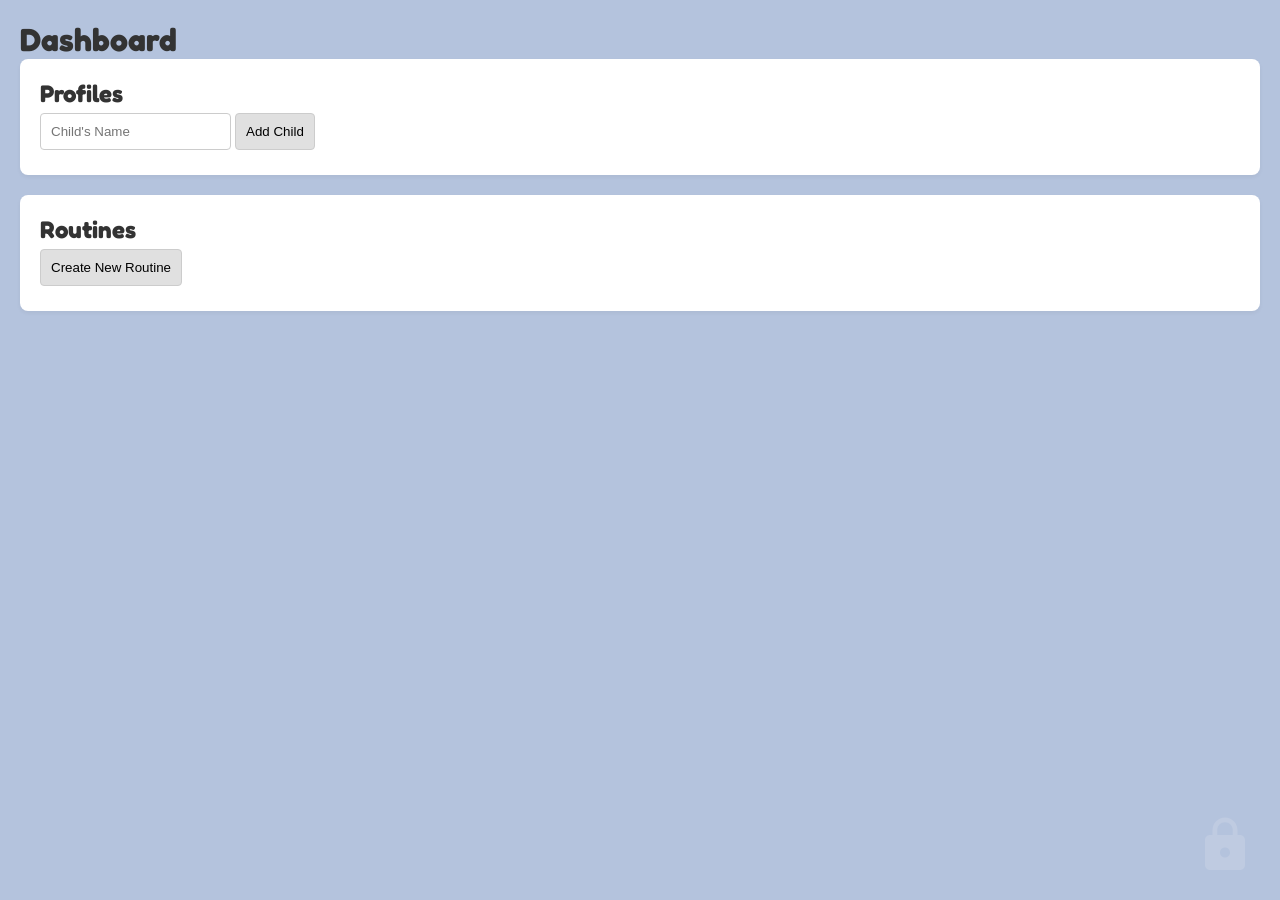
==== commit 92da0622: "Update index.html" ====
--- a/index.html
+++ b/index.html
@@ -10,7 +10,7 @@
 </head>
 <body>
   <button id="global-nav-toggle" class="nav-toggle">
-  <svg viewBox="0 0 24 24" fill="#7e9ed5" class="nav-icon">
+  <svg viewBox="0 0 24 24" class="nav-icon">
     <path class="path-kids" d="M19.43 12.98c.04-.32.07-.64.07-.98s-.03-.66-.07-.98l2.11-1.65c.19-.15.24-.42.12-.64l-2-3.46c-.12-.22-.39-.3-.61-.22l-2.49 1c-.52-.4-1.08-.73-1.69-.98l-.38-2.65C14.46 2.18 14.25 2 14 2h-4c-.25 0-.46.18-.49.42l-.38 2.65c-.61.25-1.17.59-1.69.98l-2.49-1c-.23-.09-.49 0-.61.22l-2 3.46c-.13.22-.07.49.12.64l2.11 1.65c-.04.32-.07.65-.07.98s.03.66.07.98l-2.11 1.65c-.19.15-.24.42-.12.64l2 3.46c.12.22.39.3.61.22l2.49-1c.52.4 1.08.73 1.69.98l.38 2.65c.03.24.24.42.49.42h4c.25 0 .46-.18.49-.42l.38-2.65c.61-.25 1.17-.59 1.69-.98l2.49 1c.23.09.49 0 .61-.22l2-3.46c.12-.22.07-.49-.12-.64l-2.11-1.65zM12 15.5c-1.93 0-3.5-1.57-3.5-3.5s1.57-3.5 3.5-3.5 3.5 1.57 3.5 3.5-1.57 3.5-3.5 3.5z"/>
     <path class="path-parent" d="M18 8h-1V6c0-2.76-2.24-5-5-5S7 3.24 7 6v2H6c-1.1 0-2 .9-2 2v10c0 1.1.9 2 2 2h12c1.1 0 2-.9 2-2V10c0-1.1-.9-2-2-2zm-6 9c-1.1 0-2-.9-2-2s.9-2 2-2 2 .9 2 2-.9 2-2 2zm3.1-9H8.9V6c0-1.71 1.39-3.1 3.1-3.1 1.71 0 3.1 1.39 3.1 3.1v2z"/>
   </svg>
--- a/styles.css
+++ b/styles.css
@@ -36,6 +36,7 @@
   width: 60px;
   height: 60px;
   box-shadow: none;
+  fill: #bfcbe1;
 }
 .nav-toggle.kids-mode::after { content: ""; }
 
@@ -46,20 +47,44 @@
   width: 60px;
   height: 60px;
   box-shadow: none;
+  fill: #bfcbe1;
 }
 .nav-toggle.parent-mode::after { content: ""; }
 
-#global-nav-toggle .icon {
-  display: none;
+.nav-toggle .nav-icon {
   width: 100%;
   height: 100%;
 }
-#global-nav-toggle.kids-mode .icon.kids {
+
+.nav-toggle .nav-icon path {
+  display: none;
+}
+
+.nav-toggle.kids-mode .path-kids {
   display: block;
 }
-#global-nav-toggle.parent-mode .icon.parent {
+
+.nav-toggle.parent-mode .path-parent {
   display: block;
 }
+
+#view-kids-hub {
+  display: flex;
+  flex-direction: column;
+  overflow: hidden; /* Stops the entire view from scrolling */
+  padding-bottom: 0; /* Allows the scrollable grid to reach the bottom edge */
+}
+#view-kids-hub h1,
+#kids-hub-filter-bar {
+  flex-shrink: 0; 
+}
+#kids-routine-grid {
+  flex: 1;
+  overflow-y: auto;
+  align-content: start; /* Prevents routine cards from stretching vertically to fill space */
+  padding-bottom: 40px; /* Adds breathing room at the bottom of the scroll list */
+}
+
 
 .parent-theme { background: var(--bg-parent); color: var(--text-parent); font-family: var(--font-parent); }
 .panel { background: #fff; padding: 20px; border-radius: 8px; margin-bottom: 20px; box-shadow: 0 2px 4px rgba(0,0,0,0.05); }
@@ -73,12 +98,12 @@
   font-family: var(--font-kids);
   font-size: 46px;
   color: var(--text-kids);
-  margin-top: 40px;
+  margin-top: 15px;
   margin-bottom: 25px;
   font-weight: 700;
 }
 
-.grid-container { display: grid; grid-template-columns: repeat(auto-fit, minmax(240px, 1fr)); gap: 24px; padding: 20px; }
+.grid-container { display: grid; grid-template-columns: repeat(auto-fit, minmax(240px, 1fr)); gap: 24px; padding: 0px 20px; }
 
 .routine-card {
   background: var(--card-kids);
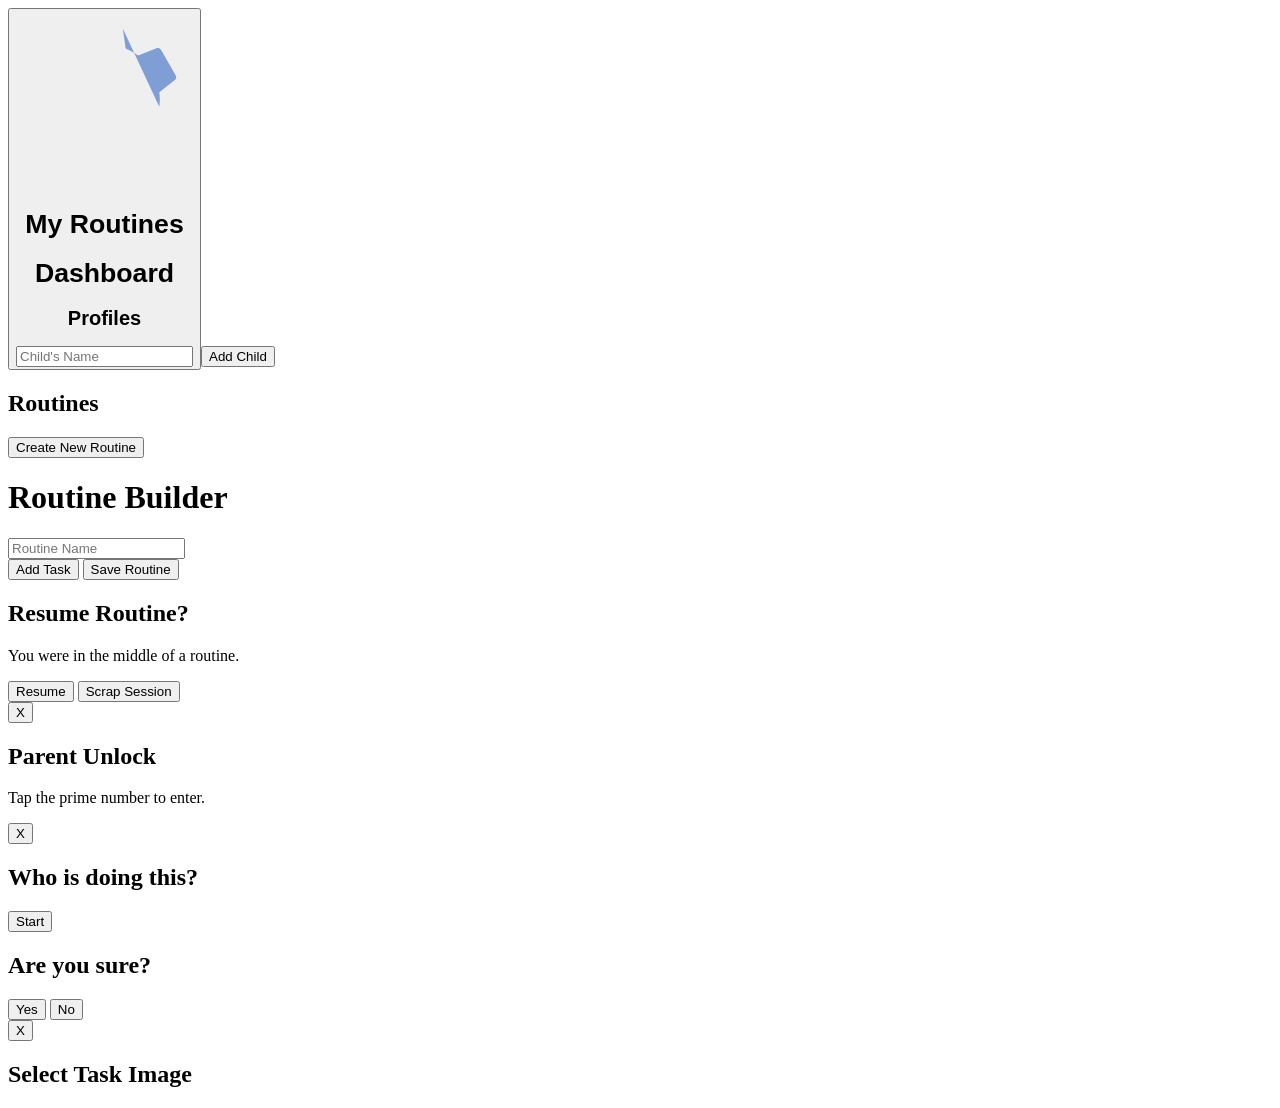
==== commit 527bede7: "Rename src/index.html to index.html" ====
--- a/index.html
+++ b/index.html
@@ -5,14 +5,14 @@
   <meta name="viewport" content="width=device-width, initial-scale=1.0, maximum-scale=1.0, user-scalable=no">
   <title>Kids Routine App</title>
   <meta name="theme-color" id="pwa-theme-color" content="#b4c3dd">
-  <link rel="stylesheet" href="styles.css">
-  <link rel="manifest" href="manifest.json">
+  <link rel="stylesheet" href="css/styles.css">
+  <link rel="manifest" href="../manifest.json">
 </head>
 <body>
   <button id="global-nav-toggle" class="nav-toggle">
-  <svg viewBox="0 0 24 24" class="nav-icon">
-    <path class="path-kids" d="M19.43 12.98c.04-.32.07-.64.07-.98s-.03-.66-.07-.98l2.11-1.65c.19-.15.24-.42.12-.64l-2-3.46c-.12-.22-.39-.3-.61-.22l-2.49 1c-.52-.4-1.08-.73-1.69-.98l-.38-2.65C14.46 2.18 14.25 2 14 2h-4c-.25 0-.46.18-.49.42l-.38 2.65c-.61.25-1.17.59-1.69.98l-2.49-1c-.23-.09-.49 0-.61.22l-2 3.46c-.13.22-.07.49.12.64l2.11 1.65c-.04.32-.07.65-.07.98s.03.66.07.98l-2.11 1.65c-.19.15-.24.42-.12.64l2 3.46c.12.22.39.3.61.22l2.49-1c.52.4 1.08.73 1.69.98l.38 2.65c.03.24.24.42.49.42h4c.25 0 .46-.18.49-.42l.38-2.65c.61-.25 1.17-.59 1.69-.98l2.49 1c.23.09.49 0 .61-.22l2-3.46c.12-.22.07-.49-.12-.64l-2.11-1.65zM12 15.5c-1.93 0-3.5-1.57-3.5-3.5s1.57-3.5 3.5-3.5 3.5 1.57 3.5 3.5-1.57 3.5-3.5 3.5z"/>
-    <path class="path-parent" d="M18 8h-1V6c0-2.76-2.24-5-5-5S7 3.24 7 6v2H6c-1.1 0-2 .9-2 2v10c0 1.1.9 2 2 2h12c1.1 0 2-.9 2-2V10c0-1.1-.9-2-2-2zm-6 9c-1.1 0-2-.9-2-2s.9-2 2-2 2 .9 2 2-.9 2-2 2zm3.1-9H8.9V6c0-1.71 1.39-3.1 3.1-3.1 1.71 0 3.1 1.39 3.1 3.1v2z"/>
+  <svg viewBox="0 0 24 24" fill="#7e9ed5" class="nav-icon">
+    <path class="path-kids" d="M19.43 12.98c.04-.32.07-.64.07-.98s-.03-.66-.07-.98l2.11-1.65c.19-.15.24-.42.12-.64l-2-3.46c-.12-.22-.39-.3-.61-.22l-2.49 1c-.52-.4-1.08-.73-1.69-.98l-.38-2.65C14.46 2.1[...]
+    <path class="path-parent" d="M18 8h-1V6c0-2.76-2.24-5-5-5S7 3.24 7 6v2H6c-1.1 0-2 .9-2 2v10c0 1.1.9 2 2 2h12c1.1 0 2-.9 2-2V10c0-1.1-.9-2-2-2zm-6 9c-1.1 0-2-.9-2-2s.9-2 2-2 2 .9 2 2-.9 2-2 2zm3.1-[...]
   </svg>
 </button>
 
@@ -91,6 +91,6 @@
     </div>
     </div>
 
-  <script src="app.js"></script>
+  <script type="module" src="js/app.js"></script>
 </body>
 </html>
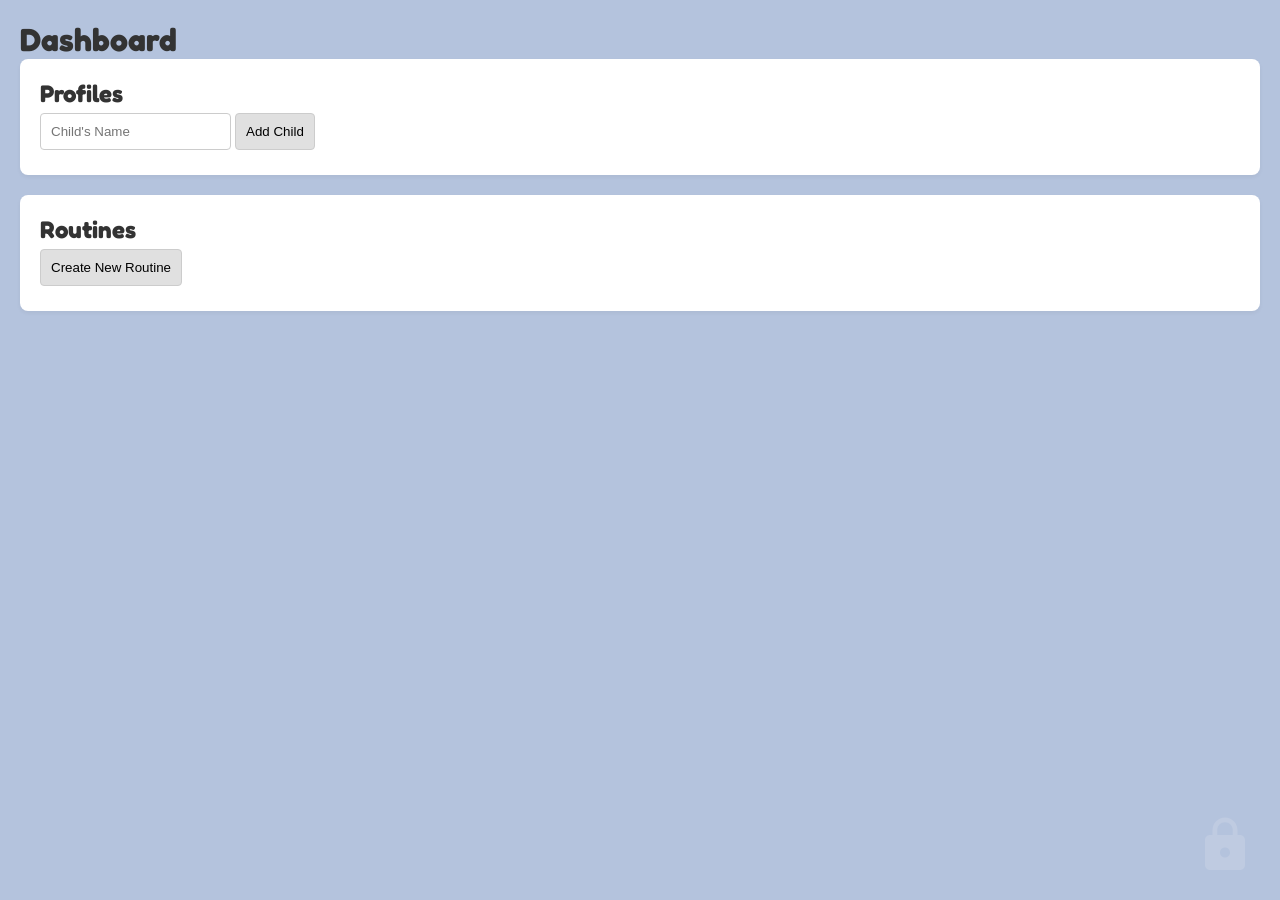
==== commit 48f0bf05: "Add files via upload" ====
--- a/index.html
+++ b/index.html
@@ -5,14 +5,14 @@
   <meta name="viewport" content="width=device-width, initial-scale=1.0, maximum-scale=1.0, user-scalable=no">
   <title>Kids Routine App</title>
   <meta name="theme-color" id="pwa-theme-color" content="#b4c3dd">
-  <link rel="stylesheet" href="css/styles.css">
-  <link rel="manifest" href="../manifest.json">
+  <link rel="stylesheet" href="styles.css">
+  <link rel="manifest" href="manifest.json">
 </head>
 <body>
   <button id="global-nav-toggle" class="nav-toggle">
-  <svg viewBox="0 0 24 24" fill="#7e9ed5" class="nav-icon">
-    <path class="path-kids" d="M19.43 12.98c.04-.32.07-.64.07-.98s-.03-.66-.07-.98l2.11-1.65c.19-.15.24-.42.12-.64l-2-3.46c-.12-.22-.39-.3-.61-.22l-2.49 1c-.52-.4-1.08-.73-1.69-.98l-.38-2.65C14.46 2.1[...]
-    <path class="path-parent" d="M18 8h-1V6c0-2.76-2.24-5-5-5S7 3.24 7 6v2H6c-1.1 0-2 .9-2 2v10c0 1.1.9 2 2 2h12c1.1 0 2-.9 2-2V10c0-1.1-.9-2-2-2zm-6 9c-1.1 0-2-.9-2-2s.9-2 2-2 2 .9 2 2-.9 2-2 2zm3.1-[...]
+  <svg viewBox="0 0 24 24" class="nav-icon">
+    <path class="path-kids" d="M19.43 12.98c.04-.32.07-.64.07-.98s-.03-.66-.07-.98l2.11-1.65c.19-.15.24-.42.12-.64l-2-3.46c-.12-.22-.39-.3-.61-.22l-2.49 1c-.52-.4-1.08-.73-1.69-.98l-.38-2.65C14.46 2.18 14.25 2 14 2h-4c-.25 0-.46.18-.49.42l-.38 2.65c-.61.25-1.17.59-1.69.98l-2.49-1c-.23-.09-.49 0-.61.22l-2 3.46c-.13.22-.07.49.12.64l2.11 1.65c-.04.32-.07.65-.07.98s.03.66.07.98l-2.11 1.65c-.19.15-.24.42-.12.64l2 3.46c.12.22.39.3.61.22l2.49-1c.52.4 1.08.73 1.69.98l.38 2.65c.03.24.24.42.49.42h4c.25 0 .46-.18.49-.42l.38-2.65c.61-.25 1.17-.59 1.69-.98l2.49 1c.23.09.49 0 .61-.22l2-3.46c.12-.22.07-.49-.12-.64l-2.11-1.65zM12 15.5c-1.93 0-3.5-1.57-3.5-3.5s1.57-3.5 3.5-3.5 3.5 1.57 3.5 3.5-1.57 3.5-3.5 3.5z"/>
+    <path class="path-parent" d="M18 8h-1V6c0-2.76-2.24-5-5-5S7 3.24 7 6v2H6c-1.1 0-2 .9-2 2v10c0 1.1.9 2 2 2h12c1.1 0 2-.9 2-2V10c0-1.1-.9-2-2-2zm-6 9c-1.1 0-2-.9-2-2s.9-2 2-2 2 .9 2 2-.9 2-2 2zm3.1-9H8.9V6c0-1.71 1.39-3.1 3.1-3.1 1.71 0 3.1 1.39 3.1 3.1v2z"/>
   </svg>
 </button>
 
@@ -91,6 +91,6 @@
     </div>
     </div>
 
-  <script type="module" src="js/app.js"></script>
+  <script src="app.js"></script>
 </body>
 </html>
--- a/styles.css
+++ b/styles.css
@@ -0,0 +1,630 @@
+@import url('https://fonts.googleapis.com/css2?family=Cherry+Bomb+One&family=Fredoka:wght@500;700&display=swap');
+
+:root {
+  --bg-parent: #b4c3dd;
+  --text-parent: #333;
+  --bg-kids: #b4c3dd;
+  --text-kids: #142d58;
+  --card-kids: #7e9ed5;
+  --kid-btn: #2196f3;
+  --kid-btn-hover: #126db8;
+  --kid-btn-radius: 35px;
+  --font-kids: 'Cherry Bomb One';
+  --font-parent: 'Fredoka';
+}
+
+* { box-sizing: border-box; margin: 0; padding: 0; user-select: none; }
+body, html { width: 100%; height: 100%; overflow: hidden; }
+
+.view { width: 100%; height: 100%; position: absolute; top: 0; left: 0; overflow-y: auto; padding: 20px; transition: opacity 0.3s; }
+.hidden { display: none !important; opacity: 0; pointer-events: none; }
+.active { display: block; opacity: 1; }
+
+.nav-toggle { 
+  position: fixed; 
+  z-index: 1000; 
+  cursor: pointer; 
+  border: none; 
+  background: none;
+}
+
+.nav-toggle.kids-mode {
+  top: auto;
+  left: auto;
+  bottom: 25px;
+  right: 25px;
+  width: 60px;
+  height: 60px;
+  box-shadow: none;
+  fill: #bfcbe1;
+}
+.nav-toggle.kids-mode::after { content: ""; }
+
+.nav-toggle.parent-mode {
+  left: auto;
+  bottom: 25px;
+  right: 25px;
+  width: 60px;
+  height: 60px;
+  box-shadow: none;
+  fill: #bfcbe1;
+}
+.nav-toggle.parent-mode::after { content: ""; }
+
+.nav-toggle .nav-icon {
+  width: 100%;
+  height: 100%;
+}
+
+.nav-toggle .nav-icon path {
+  display: none;
+}
+
+.nav-toggle.kids-mode .path-kids {
+  display: block;
+}
+
+.nav-toggle.parent-mode .path-parent {
+  display: block;
+}
+
+::-webkit-scrollbar {
+  width: 8px; 
+}
+
+::-webkit-scrollbar-track {
+  background: transparent; 
+}
+
+::-webkit-scrollbar-thumb {
+  background-color: var(--card-kids); 
+  border-radius: 10px;
+}
+
+::-webkit-scrollbar-thumb:hover {
+  background-color: var(--kid-btn); 
+}
+
+
+#view-kids-hub {
+  display: flex;
+  flex-direction: column;
+  overflow: hidden; /* Stops the entire view from scrolling */
+  padding-bottom: 0; /* Allows the scrollable grid to reach the bottom edge */
+}
+#view-kids-hub h1,
+#kids-hub-filter-bar {
+  flex-shrink: 0; 
+}
+#kids-routine-grid {
+  flex: 1;
+  overflow-y: auto;
+  align-content: start; /* Prevents routine cards from stretching vertically to fill space */
+  padding-bottom: 40px; /* Adds breathing room at the bottom of the scroll list */
+}
+
+
+.parent-theme { background: var(--bg-parent); color: var(--text-parent); font-family: var(--font-parent); }
+.panel { background: #fff; padding: 20px; border-radius: 8px; margin-bottom: 20px; box-shadow: 0 2px 4px rgba(0,0,0,0.05); }
+.parent-theme input, .parent-theme button { padding: 10px; margin: 5px 0; border: 1px solid #ccc; border-radius: 4px; }
+.parent-theme button { background: #e0e0e0; cursor: pointer; }
+.parent-theme button.primary { background: #2196f3; color: white; border: none; }
+
+.kids-theme { background: var(--bg-kids); color: var(--text-kids); font-family: var(--font-kids); text-align: center; }
+
+#view-kids-hub h1 {
+  font-family: var(--font-kids);
+  font-size: 46px;
+  color: var(--text-kids);
+  margin-top: 15px;
+  margin-bottom: 25px;
+  font-weight: 700;
+}
+
+.grid-container { display: grid; grid-template-columns: repeat(auto-fit, minmax(240px, 1fr)); gap: 24px; padding: 0px 20px; }
+
+.routine-card {
+  background: var(--card-kids);
+  color: var(--text-kids);
+  font-family: var(--font-kids);
+  font-weight: 700;
+  border-radius: 28px;
+  padding: 8px 8px;
+  font-size: 28px;
+  cursor: pointer;
+  box-shadow: 0 10px 24px rgba(20, 45, 88, 0.14);
+  transition: transform 0.15s, box-shadow 0.15s;
+  border: none;
+  display: flex;
+  align-items: center;
+  justify-content: center;
+  min-height: 70px;
+}
+.routine-card:active {
+  transform: scale(0.96);
+  box-shadow: 0 4px 10px rgba(20, 45, 88, 0.1);
+}
+
+.kid-btn { background: var(--kid-btn); color: white; border: none; padding: 15px 30px; font-size: 20px; font-family: var(--font-kids); border-radius: var(--kid-btn-radius); cursor: pointer; margin: 10px; box-shadow: 0 6px 0 #0a4b80; transition: all 0.1s; }
+.kid-btn:active { transform: translateY(6px); box-shadow: none; }
+.kid-btn.tilted { transform: rotate(-3deg); }
+.kid-btn.tilted:active { transform: rotate(-3deg) translateY(6px); box-shadow: none; }
+
+.no-btn { background: #4caf50; color: white; border: none; padding: 15px 30px; font-size: 15px; font-family: var(--font-kids); border-radius: var(--kid-btn-radius); cursor: pointer; margin: 8px; box-shadow: 0 6px 0 #236926; transition: all 0.1s; }
+.no-btn:active { transform: translateY(6px); box-shadow: none; }
+.yes-btn { background: #dd3938; color: white; border: none; padding: 15px 30px; font-size: 15px; font-family: var(--font-kids); border-radius: var(--kid-btn-radius); cursor: pointer; margin: 8px; box-shadow: 0 6px 0 #8a2424; transition: all 0.1s; transform: rotate(-3deg); }
+.yes-btn:active { transform: rotate(-3deg) translateY(6px); box-shadow: none; }
+
+
+#participant-list .kid-btn { opacity: 0.5; }
+#btn-start-routine { background: #4caf50; box-shadow: 0 6px 0 #388e3c; }
+.btn-finish { background: #4caf50; box-shadow: 0 6px 0 #236926; }
+.btn-finish:active { transform: translateY(6px); box-shadow: none; }
+.btn-pause { background: var(--kid-btn); box-shadow: 0 6px 0 #142d58; }
+.btn-pause:active { transform: translateY(6px); box-shadow: none; }
+.btn-skip { background: #ff9800; box-shadow: 0 6px 0 #e65100; }
+.btn-skip:active { transform: rotate(-3deg) translateY(6px); box-shadow: none; }
+.btn-exit { background: #dd3938; box-shadow: 0 6px 0 #8a2424; }
+.btn-exit:active { transform: translateY(6px); box-shadow: none; }
+.kid-btn:disabled { background: #b0b0b0 !important; color: #666666 !important; cursor: not-allowed; box-shadow: 0 6px 0 #303030 !important; transform: none !important; opacity: 0.6; }
+
+.modal { position: fixed; left: 5%; width: 90%; height: 100%; background: transparent; z-index: 2000; display: flex; justify-content: center; align-items: center; }
+.modal-content { background: #fff; padding: 20px 15px; border-radius: 20px; position: relative; min-width: 300px; text-align: center; }
+.modal-content .close-modal { position: absolute; top: -15px; right: -15px; background: #dd3938; color: white; border: none; font-family: var(--font-kids); cursor: pointer; border-radius: 70% 30% 42% 58% / 45% 55% 55% 45%; width: 50px; height: 50px; font-size: 22px; display: flex; align-items: center; justify-content: center; }
+.grid-3x3 { display: grid; grid-template-columns: repeat(3, 1fr); gap: 10px; margin-top: 20px; }
+.grid-3x3 button { padding: 20px; font-family: var(--font-parent); font-size: 24px; border-radius: 10px; background: #eee; border: none; cursor: pointer; }
+
+.image-option { width: 100px; height: 100px; object-fit: cover; border-radius: 10px; cursor: pointer; border: 4px solid transparent; transition: transform 0.1s; }
+.image-option:hover, .image-option:active { border-color: #2196f3; transform: scale(1.05); }
+#modal-image-picker .modal-content { max-width: 500px; width: 90%; max-height: 85vh; display: flex; flex-direction: column; }
+#image-picker-grid { display: grid; grid-template-columns: repeat(auto-fill, minmax(90px, 1fr)); gap: 12px; overflow-y: auto; max-height: 60vh; padding: 10px; margin-top: 15px; border: 1px solid #ddd; border-radius: 10px; background: #fff; }
+.image-option { width: 100%; aspect-ratio: 1 / 1; object-fit: cover; border-radius: 12px; cursor: pointer; border: 3px solid transparent; transition: transform 0.1s, border-color 0.1s; }
+.image-option:hover, .image-option:active { transform: scale(1.05); border-color: var(--kid-btn, #ff9800); }
+.task-img-label { font-size: 12px; color: #666; display: block; margin-top: 5px; word-break: break-all; }
+.btn-choose-img { background: #ff9800; color: white; border: none; padding: 5px 10px; border-radius: 5px; cursor: pointer; }
+
+.kid-name-display {
+  font-family: var(--font-kids);
+  font-size: 2.6vh;
+  color: var(--text-kids);
+  text-align: center;
+  margin-top: auto;
+  margin-bottom: 0.8vh;
+  width: 100%;
+}
+
+.view:has(.split-screen-container) { padding: 0; overflow: hidden; }
+
+.split-screen-container { 
+  display: flex; 
+  width: 100%; 
+  height: 100vh;
+  height: 100dvh;
+  overflow: hidden; 
+}
+
+.partition { 
+  flex: 1; 
+  display: flex; 
+  flex-direction: column; 
+  align-items: center; 
+  justify-content: space-between; 
+  padding: 2vh 4vw; 
+  position: relative; 
+  overflow: hidden; 
+  background-color: #0d3b66;
+}
+
+.partition-top {
+  width: 100%;
+  display: flex;
+  flex-direction: column;
+  align-items: center;
+  z-index: 2;
+}
+
+.partition .header-bar { 
+  font-size: 3.5vh; 
+  font-family: var(--font-kids); 
+  background: #ffffff; 
+  color: #142d58; 
+  padding: 1.2vh 30px; 
+  border-radius: 50px; 
+  width: 100%; 
+  max-width: 700px;
+  text-align: center; 
+  box-shadow: 0 6px 15px rgba(0,0,0,0.15); 
+}
+
+.timer-bar { 
+  height: 1.6vh; 
+  background: rgba(255, 255, 255, 0.2);
+  border-radius: 20px; 
+  overflow: hidden; 
+  width: 100%; 
+  max-width: 700px; 
+  margin-top: 3vh; 
+  z-index: 2; 
+}
+
+.timer-fill { 
+  height: 100%; 
+  background: #4caf50;
+  width: 100%; 
+  transition: width 1s linear; 
+}
+
+.partition-body-combined {
+  flex: 1;
+  min-height: 0;
+  width: 100%;
+  position: relative;
+  display: flex;
+  flex-direction: column;
+}
+
+.partition-middle {
+  position: absolute;
+  top: 0;
+  left: 0;
+  width: 100%;
+  height: 100%;
+  display: flex;
+  justify-content: center;
+  align-items: center;
+  padding: 1vh 0;
+  z-index: 1;
+}
+
+.task-display-image {
+  max-width: 100%;
+  max-height: 100%;
+  object-fit: contain;
+}
+
+.partition-controls { 
+  position: absolute;
+  bottom: 0;
+  left: 0;
+  width: 100%;
+  height: auto;
+  display: flex; 
+  align-items: center; 
+  z-index: 2; 
+  pointer-events: none;
+}
+
+.partition-controls .kid-btn { 
+  pointer-events: auto;
+}
+
+.kid-name-display { 
+  font-family: var(--font-kids); 
+  font-size: 2.4vh; 
+  color: rgba(255, 255, 255, 0.7); 
+  text-align: center; 
+  width: 100%; 
+  padding-bottom: 1vh; 
+  z-index: 2;
+}
+
+@keyframes overtime-loop {
+  0%, 10%, 20%, 30%, 40%, 50%, 60%, 70%, 80%, 90% { transform: scale(1) translateY(0) rotate(0deg); }
+  5%, 15%, 25%, 35%, 45%, 55%, 65%, 75%, 85% { transform: scale(1.1) translateY(0) rotate(0deg); }
+  95% { transform: scale(1.2) translateY(-60px) rotate(180deg); }
+  100% { transform: scale(1) translateY(0) rotate(360deg); }
+}
+.btn-finish.overtime { animation: overtime-loop 10s infinite linear; }
+
+@media (orientation: landscape) { 
+  .split-screen-container { 
+    flex-direction: row;
+  } 
+  
+  .nav-toggle.kids-mode { 
+    top: 25px;
+    bottom: auto;
+  } 
+
+  .partition-top {
+    margin-top: 3vh;
+  }
+
+  .partition .header-bar { 
+    font-size: 5.5vh;
+    padding: 1.2vh 40px;
+    max-width: 80%;
+  }
+
+  .timer-bar {
+    max-width: 80%;
+  }
+
+  .partition-middle {
+    height: 72%;
+    top: 3%;
+    padding-bottom: 12vh;
+  }
+
+  .partition-controls {
+    justify-content: center;
+    gap: 1.5vh 3vw;
+    padding-bottom: 2.5vh;
+  }
+
+  /* Single Child Landscape */
+  .partition:only-child .partition-controls {
+    display: flex;
+    justify-content: flex-start;
+    position: absolute;
+    bottom: 4vh;
+    left: 0;
+    width: 100%;
+    height: auto;
+    padding-left: 0vw;
+    padding-right: 0vw;
+    padding-bottom: 0;
+    gap: 0 2.5vw;
+  }
+
+  .partition:only-child .header-bar {
+    font-size: 7.2vh;
+  }
+
+  .partition:only-child .partition-middle {
+    height: 75%;
+    top: 5%;
+    padding-bottom: 5vh;
+  }
+  
+  .partition:only-child .btn-finish { 
+    order: 1;
+  }
+  .partition:only-child .btn-pause { 
+    order: 2;
+    margin-right: auto;
+  }
+  .partition:only-child .kid-name-display {
+    order: 3;
+    font-size: 4.8vh;
+    color: #ffffff;
+    text-align: center;
+    margin-right: auto;
+    width: 100%;
+    align-self: center;
+    padding-bottom: 0;
+    z-index: 2;
+  }
+  .partition:only-child .btn-skip { 
+    order: 4;
+    margin-left: auto;
+  }
+  .partition:only-child .btn-exit { 
+    order: 5;
+  }
+
+  .partition:only-child .partition-controls .kid-btn {
+    padding: 2.2vh 3.8vw;
+    font-size: 3.2vh;
+    min-width: 16vw;       
+    margin: 0;
+  }
+
+  /* Two-Kids Mode Landscape */
+  .partition:not(:only-child) {
+    padding: 1.5vh 2vw;
+    border-right: 2px solid rgba(0, 0, 0, 0.1); 
+  }
+
+  .partition:not(:only-child):last-child {
+    border-right: none;
+  }
+
+  .partition:not(:only-child) .partition-top {
+    margin-top: 2vh;
+  }
+
+  .partition:not(:only-child) .header-bar {
+    font-size: 3.5vh;
+    padding: 1vh 15px;
+    max-width: 95%;
+  }
+
+  .partition:not(:only-child) .partition-middle {
+    position: relative;
+    height: auto;
+    max-height: 75%;
+    flex: 1;
+    top: auto;
+    padding: 2vh 0 0 0;
+  }
+
+  .partition:not(:only-child) .partition-controls {
+    position: relative;
+    display: grid;
+    grid-template-columns: repeat(2, 1fr);
+    gap: 2vh 2vw;
+    width: 100%;
+    max-width: 95%;
+    margin: 1vh auto;
+    padding-bottom: 1vh;
+    justify-content: stretch;
+    bottom: auto;
+  }
+
+  .partition:not(:only-child) .partition-controls .kid-btn {
+    padding: 1.2vh 1vw;
+    font-size: 1.8vh;
+    margin: 0;
+    width: 100%;
+    min-width: 0; 
+    text-align: center;
+  }
+
+  .partition:not(:only-child) .btn-finish { order: 1; }
+  .partition:not(:only-child) .btn-pause { order: 2; margin-right: 0; }
+  .partition:not(:only-child) .btn-skip { order: 3; margin-left: 0; }
+  .partition:not(:only-child) .btn-exit { order: 4; }
+
+  .partition:not(:only-child) .kid-name-display {
+    order: 5;
+    grid-column: span 2;
+    text-align: center;
+    font-size: 2.6vh;
+    color: #ffffff;
+    padding-top: 1.5vh;
+    width: 100%;
+    margin: 0;
+  }
+}
+
+@media (orientation: portrait) {
+  .split-screen-container {
+    flex-direction: column;
+  }
+
+  /* =========================================
+     SINGLE-CHILD PORTRAIT MODE
+     ========================================= */
+  .partition:only-child {
+    padding: 3vh 5vw;
+  }
+
+  .partition:only-child .partition-top {
+    margin-top: 6vh;
+    width: 100%;
+  }
+
+  .partition:only-child .header-bar {
+    font-size: 5vh;
+    max-width: 90%;
+    padding: 1.5vh 30px;
+  }
+
+  .partition:only-child .timer-bar {
+    height: 2vh;
+    margin-top: 3vh;
+    max-width: 90%;
+  }
+
+  .partition:only-child .partition-middle {
+    position: relative;
+    flex: 1;
+    height: 75%;
+    width: 100%;
+    top: auto;
+    left: auto;
+    padding: 4vh 0;
+  }
+
+  .partition:only-child .partition-controls {
+    position: relative;
+    display: grid;
+    grid-template-columns: repeat(2, 1fr);
+    gap: 3vh 4vw;
+    width: 100%;
+    max-width: 90%;
+    margin: 2vh auto 4vh auto;
+    padding-bottom: 0;
+    bottom: auto;
+    left: auto;
+    justify-content: stretch;
+  }
+
+  .partition:only-child .partition-controls .kid-btn {
+    padding: 2vh 2vw;
+    font-size: 2.5vh;
+    width: 100%;
+    min-width: 0;
+    margin: 0;
+    text-align: center;
+  }
+
+  .partition:only-child .btn-finish { order: 1; }
+  .partition:only-child .btn-pause { order: 2; margin: 0; }
+  .partition:only-child .btn-skip { order: 3; margin: 0; }
+  .partition:only-child .btn-exit { order: 4; margin: 0; }
+
+  .partition:only-child .kid-name-display {
+    order: 5;
+    grid-column: span 2;
+    text-align: center;
+    font-size: 3.5vh;
+    color: #ffffff;
+    padding-top: 3vh;
+    padding-bottom: 0;
+    width: 100%;
+    margin: 0;
+  }
+
+  /* =========================================
+     TWO-KIDS PORTRAIT MODE
+     ========================================= */
+  .partition:not(:only-child) {
+    padding: 1.5vh 4vw;
+  }
+
+  .partition:not(:only-child) .partition-top {
+    margin-top: 0.2vh;
+    width: 100%;
+  }
+
+  .partition:not(:only-child) .header-bar {
+    font-size: 3.6vh;
+    padding: 1vh 25px;
+    max-width: 90%;
+  }
+
+  .partition:not(:only-child) .timer-bar {
+    height: 1vh;
+    margin-top: 1.5vh;
+    max-width: 90%;
+  }
+
+  .partition:not(:only-child) .partition-middle {
+    position: relative;
+    flex: 1;
+    min-height: 60%;
+    max-height: 60%;
+    width: auto;
+    top: auto;
+    left: auto;
+    padding: 1vh 0 0 0;
+  }
+
+  .partition:not(:only-child) .partition-controls {
+    position: relative;
+    display: grid;
+    grid-template-columns: repeat(2, 1fr);
+    gap: 2.5vh 4vw;
+    width: 100%;
+    max-width: 90%;
+    margin: 1vh auto 0.5vh auto;
+    padding-bottom: 0.5vh;
+    pointer-events: auto;
+  }
+
+  .partition:not(:only-child) .partition-controls .kid-btn {
+    padding: 1vh 2vw;
+    font-size: 1.2vh;
+    margin: 0;
+    width: 100%;
+    text-align: center;
+  }
+
+  .partition:not(:only-child) .btn-finish { order: 1; }
+  .partition:not(:only-child) .btn-pause { order: 2; }
+  .partition:not(:only-child) .btn-skip { order: 3; }
+  .partition:not(:only-child) .btn-exit { order: 4; }
+
+  .partition:not(:only-child) .kid-name-display {
+    order: 5;
+    grid-column: span 2;
+    text-align: center;
+    font-size: 2vh;
+    color: #ffffff;
+    padding-top: 0.5vh;
+    padding-bottom: 0.5vh;
+    width: 100%;
+  }
+}
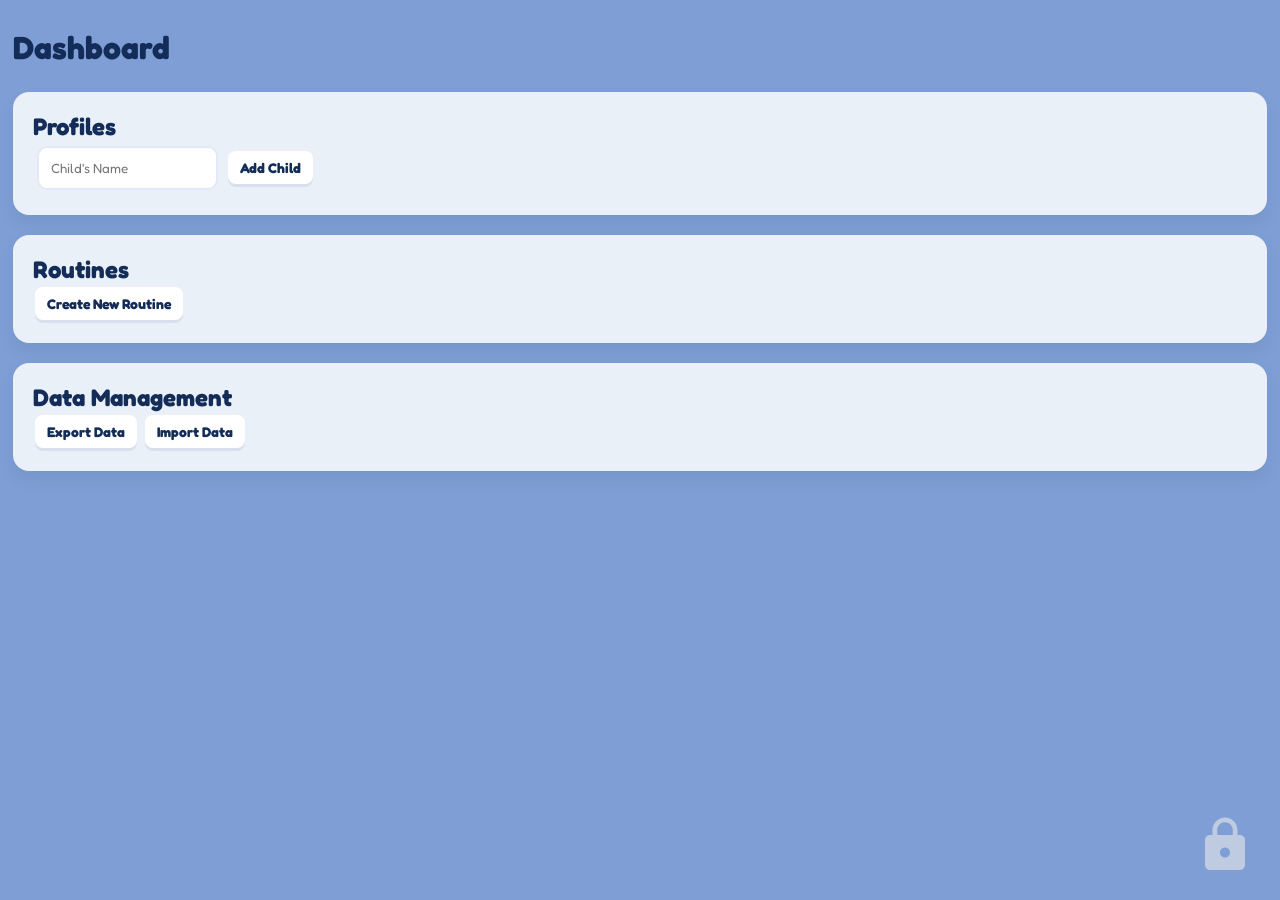
==== commit a7bfccc1: "Add data management buttons and modal for data transfer" ====
--- a/index.html
+++ b/index.html
@@ -38,6 +38,11 @@
       <div id="parent-routine-list"></div>
       <button id="btn-new-routine">Create New Routine</button>
     </div>
+        <div class="panel">
+      <h2>Data Management</h2>
+      <button id="btn-export-data">Export Data</button>
+      <button id="btn-import-data">Import Data</button>
+        </div>
   </div>
 
   <div id="view-routine-builder" class="view parent-theme hidden">
@@ -91,6 +96,16 @@
     </div>
     </div>
 
+    <div id="modal-data-transfer" class="modal hidden">
+    <div class="modal-content parent-theme">
+      <button class="close-modal">X</button>
+      <h2 id="data-transfer-title">Data Management</h2>
+      <p id="data-transfer-desc">Manage your routine and profile data.</p>
+      <textarea id="data-transfer-text"></textarea>
+      <button id="btn-data-action" class="primary">Action</button>
+    </div>
+    </div>
+
   <script src="app.js"></script>
 </body>
 </html>
--- a/styles.css
+++ b/styles.css
@@ -1,8 +1,8 @@
 @import url('https://fonts.googleapis.com/css2?family=Cherry+Bomb+One&family=Fredoka:wght@500;700&display=swap');
 
 :root {
-  --bg-parent: #b4c3dd;
-  --text-parent: #333;
+  --bg-parent: #7e9ed5;
+  --text-parent: #142d58;
   --bg-kids: #b4c3dd;
   --text-kids: #142d58;
   --card-kids: #7e9ed5;
@@ -16,7 +16,7 @@
 * { box-sizing: border-box; margin: 0; padding: 0; user-select: none; }
 body, html { width: 100%; height: 100%; overflow: hidden; }
 
-.view { width: 100%; height: 100%; position: absolute; top: 0; left: 0; overflow-y: auto; padding: 20px; transition: opacity 0.3s; }
+.view { width: 100%; height: 100%; position: absolute; top: 0; left: 0; overflow-y: auto; padding: 1vw; transition: opacity 0.3s; }
 .hidden { display: none !important; opacity: 0; pointer-events: none; }
 .active { display: block; opacity: 1; }
 
@@ -69,7 +69,7 @@
 }
 
 ::-webkit-scrollbar {
-  width: 8px; 
+  width: 0.5vw; 
 }
 
 ::-webkit-scrollbar-track {
@@ -89,8 +89,8 @@
 #view-kids-hub {
   display: flex;
   flex-direction: column;
-  overflow: hidden; /* Stops the entire view from scrolling */
-  padding-bottom: 0; /* Allows the scrollable grid to reach the bottom edge */
+  overflow: hidden; 
+  padding-bottom: 0; 
 }
 #view-kids-hub h1,
 #kids-hub-filter-bar {
@@ -99,16 +99,24 @@
 #kids-routine-grid {
   flex: 1;
   overflow-y: auto;
-  align-content: start; /* Prevents routine cards from stretching vertically to fill space */
-  padding-bottom: 40px; /* Adds breathing room at the bottom of the scroll list */
-}
-
+  align-content: start;
+  padding-bottom: 40px; 
+}
 
 .parent-theme { background: var(--bg-parent); color: var(--text-parent); font-family: var(--font-parent); }
-.panel { background: #fff; padding: 20px; border-radius: 8px; margin-bottom: 20px; box-shadow: 0 2px 4px rgba(0,0,0,0.05); }
-.parent-theme input, .parent-theme button { padding: 10px; margin: 5px 0; border: 1px solid #ccc; border-radius: 4px; }
-.parent-theme button { background: #e0e0e0; cursor: pointer; }
-.parent-theme button.primary { background: #2196f3; color: white; border: none; }
+.parent-theme h1 { margin-top: 15px; margin-bottom: 25px; font-weight: 700; }
+.panel { background: #eaf0f8; padding: 20px; border-radius: 16px; margin-bottom: 20px; box-shadow: 0 8px 16px rgba(20, 45, 88, 0.08); }
+#parentDash, #routine-builder { padding: 20px 10px; }
+.parent-theme input, .parent-theme select { padding: 12px; margin: 5px 4px; border: 2px solid #e2eaf5; border-radius: 10px; font-family: var(--font-parent); color: var(--text-parent); outline: none; transition: border-color 0.2s; }
+.parent-theme input:focus, .parent-theme select:focus { border-color: var(--kid-btn); }
+.parent-theme button { padding: 8px 12px; margin: 3px 2px; background: #ffffff; color: var(--text-parent); cursor: pointer; font-family: var(--font-parent); font-weight: 700; font-size: 14px; border: none; border-radius: 8px; box-shadow: 0 3px 0 rgba(20, 45, 88, 0.08); transition: transform 0.1s, box-shadow 0.1s; }
+.parent-theme button:active { transform: translateY(3px); box-shadow: none; }
+.parent-theme button.primary { background: var(--text-parent); color: white; box-shadow: 0 3px 0 rgba(10, 22, 44, 0.6); }
+#parent-routine-list > div { display: flex; flex-wrap: wrap; align-items: center; gap: 4px; padding: 12px 0; border-bottom: 2px solid #dce4f0; }
+#parent-routine-list > div:last-child { border-bottom: none; }
+.arrow-group { display: inline-flex; gap: 0px; }
+.parent-theme button.move-btn { background: transparent; box-shadow: none; padding: 4px 2px; margin: 0; font-size: 18px; color: var(--text-parent); }
+.parent-theme button.move-btn:active { transform: scale(0.85); box-shadow: none; }
 
 .kids-theme { background: var(--bg-kids); color: var(--text-kids); font-family: var(--font-kids); text-align: center; }
 
